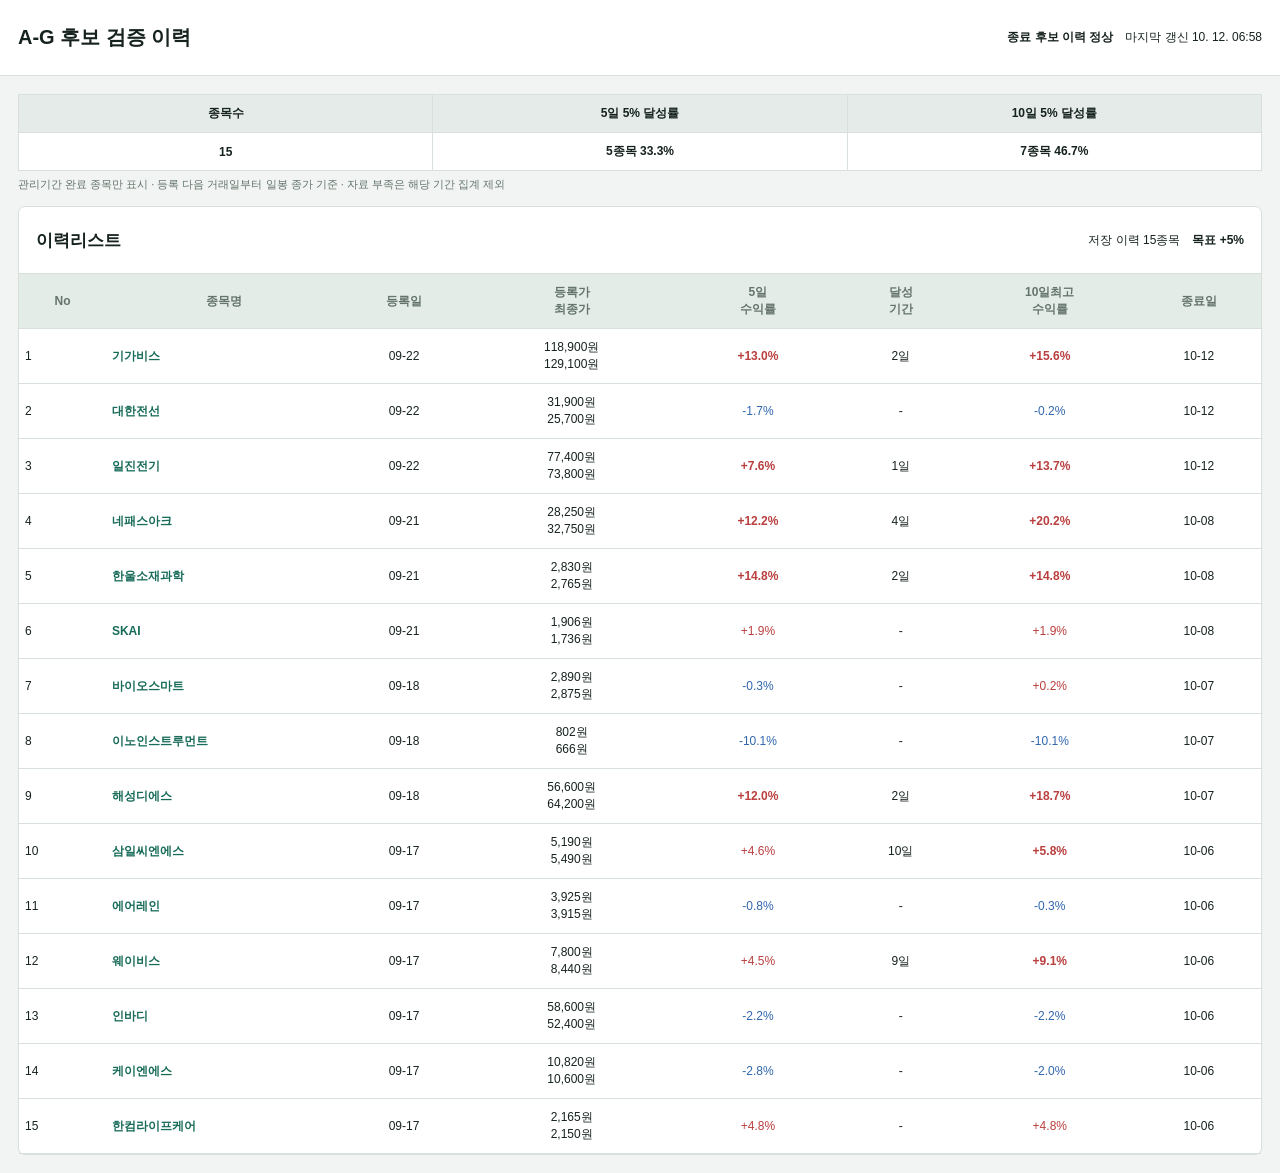
==== history.html @ f86fc5a9 "Open core stocks by default and show today's rising candidates" ====
<!doctype html>
<html lang="ko">
  <head>
    <meta charset="utf-8">
    <meta name="viewport" content="width=device-width, initial-scale=1">
    <meta name="theme-color" content="#176b58">
    <title>A-G 후보 검증 이력</title>
    <link rel="stylesheet" href="monitor.css?v=20261012-2">
  </head>
  <body>
    <header class="topbar">
      <div class="brand-lockup">
        <div>
          <h1>A-G 후보 검증 이력</h1>
        </div>
      </div>
      <nav aria-label="화면 이동">
        <div id="historyNotice" class="history-status"><strong id="historyStatus">검증 이력 확인 중</strong><span id="historyUpdatedAt"></span></div>
      </nav>
    </header>

    <main class="history-page">
      <section aria-label="종료 후보 요약">
        <table class="history-summary-table">
          <thead><tr><th>종목수</th><th>5일 5% 달성률</th><th>10일 5% 달성률</th></tr></thead>
          <tbody><tr><td id="completedCount">-</td><td id="reachedCount">-</td><td id="reachedRate">-</td></tr></tbody>
        </table>
        <p id="evaluationNote" class="history-evaluation-note"></p>
      </section>


      <section class="history-panel" aria-label="A-G 종료 후보">
        <div class="section-heading">
          <div>
            <h2>이력리스트</h2>
          </div>
          <div class="history-heading-meta"><span id="historyMeta"></span><strong class="history-target">목표 +5%</strong></div>
        </div>
        <div id="historyList" class="history-list">
          <div class="empty-list">검증 이력을 불러오는 중입니다.</div>
        </div>
      </section>
    </main>

    <script src="history.js?v=20261010-53"></script>
  </body>
</html>
---- monitor.css ----
:root {
  --bg: #f1f4f2;
  --panel: #ffffff;
  --ink: #16221d;
  --muted: #64746c;
  --line: #d7e0db;
  --green: #176b58;
  --green-soft: #e6f3ee;
  --red: #ba3f3f;
  --red-soft: #fbeaea;
  --amber: #9a641d;
  --amber-soft: #fff3dc;
  --blue: #3167ad;
}

* { box-sizing: border-box; }

body {
  margin: 0;
  min-height: 100vh;
  background: var(--bg);
  color: var(--ink);
  font-family: "Segoe UI", "Malgun Gothic", Arial, sans-serif;
  overflow-x: hidden;
}

button, input, select { font: inherit; }

.topbar {
  min-height: 76px;
  padding: 14px max(18px, calc((100vw - 1480px) / 2));
  display: flex;
  align-items: center;
  justify-content: space-between;
  gap: 18px;
  background: #fff;
  border-bottom: 1px solid var(--line);
}

.brand-lockup { display: flex; align-items: center; gap: 12px; min-width: 0; }
.brand-mark { width: 42px; height: 42px; display: grid; place-items: center; border-radius: 7px; background: var(--green); color: #fff; font-weight: 800; }
h1, h2, p { margin: 0; }
h1 { font-size: 20px; }
h2 { font-size: 17px; }
.brand-lockup p, .section-heading p, .notice p { margin-top: 3px; color: var(--muted); font-size: 13px; }
.topbar nav { display: flex; align-items: center; gap: 8px; }
.topbar a, .topbar button, .external-link { min-height: 38px; padding: 9px 13px; border: 1px solid var(--line); border-radius: 6px; background: #fff; color: var(--ink); text-decoration: none; cursor: pointer; font-weight: 700; }
.topbar button { background: var(--green); color: #fff; border-color: var(--green); }
.topbar .criteria-button { background: #fff; color: var(--green); }

main { max-width: 1480px; margin: 0 auto; padding: 18px; display: grid; gap: 14px; }
.main-tabs { display: grid; grid-template-columns: repeat(6, minmax(0, 1fr)); border: 1px solid var(--line); }
.view-tab { min-width: 0; min-height: 52px; padding: 10px 4px; border: 0; border-right: 1px solid var(--line); border-bottom: 3px solid transparent; background: transparent; color: var(--muted); cursor: pointer; font-weight: 700; font-size: 14px; display: flex; justify-content: center; align-items: center; gap: 4px; }
.view-tab:last-child { border-right: 0; }
.view-tab.active { color: var(--green); border-bottom-color: var(--green); background: var(--green-soft); }
.operation-links { display: grid; grid-template-columns: repeat(4, minmax(0, 1fr)); gap: 3px; margin-bottom: 16px; }
.reference-history-page .topbar h1 { font-size: 16px; }
.price-analysis h2 { margin: 0 0 10px; font-size: 18px; }
.price-analysis h3 { margin: 24px 0 8px; font-size: 16px; }
.analysis-note { color: var(--muted); font-size: 12px; line-height: 1.6; }
.analysis-table { width: 100%; table-layout: fixed; border-collapse: collapse; font-size: 12px; }
.analysis-table th, .analysis-table td { padding: 10px 3px; border-bottom: 1px solid var(--line); text-align: center; overflow-wrap: anywhere; }
.analysis-table th { background: #e4ece8; }
.analysis-table .positive { color: var(--red); }
.analysis-table .negative { color: var(--blue); }
.analysis-swatch { display: inline-block; width: 18px; height: 18px; border: 1px solid #8c9b96; vertical-align: middle; }
.ma-compact-swatch { position: relative; overflow: hidden; }
.ma-compact-swatch::before, .ma-compact-swatch::after { content: ""; position: absolute; left: -20.71%; top: 50%; width: 141.42%; height: 1.5px; background: #263b46; pointer-events: none; }
.ma-compact-swatch::before { transform: translateY(-50%) rotate(45deg); }
.ma-compact-swatch::after { transform: translateY(-50%) rotate(-45deg); }
.analysis-detail { padding: 5px 2px; border: 0; background: transparent; color: #176b58; font: inherit; cursor: pointer; }
.analysis-table .analysis-details-row > td, .analysis-table .analysis-chart-row > td { padding: 0; }
.analysis-stocks th:first-child { width: 22%; }
.analysis-stocks th:nth-child(2) { width: 7%; }
.analysis-stocks th:nth-child(3) { width: 10%; }
.analysis-stocks th:nth-child(4) { width: 17%; }
.analysis-stocks th:nth-child(5) { width: 11%; }
.analysis-stocks th:nth-child(6) { width: 19%; }
.analysis-stocks th:nth-child(7) { width: 14%; }
.analysis-stocks .history-stock-button { white-space: normal; overflow-wrap: anywhere; }
.analysis-chart-row iframe { width: 100%; border: 0; }
.analysis-combined > thead button { padding: 0; border: 0; background: transparent; color: inherit; font: inherit; cursor: pointer; }
.analysis-combined > thead button[aria-pressed="true"] { color: #176b58; font-weight: 700; text-decoration: underline; }
.analysis-combined > thead > tr:first-child > th:first-child { width: 15%; }
.analysis-combined > thead > tr:first-child > th:nth-last-child(2) { width: 18%; }
.analysis-combined > thead > tr:first-child > th:last-child { width: 10%; }
.analysis-combined > tbody > tr:not(.analysis-details-row) > td { white-space: nowrap; }
.analysis-combined > tbody > tr:not(.analysis-details-row) > td:nth-last-child(2) { white-space: normal; font-size: 11px; }
.analysis-combined .analysis-current-heading { background: #bcdccc; color: #145b40; }
.analysis-combined .analysis-current-cell { background: #e0f0e6; }
.analysis-combined > tbody > .analysis-strong-return > td:not(.analysis-current-cell) { background: #fff2bf; }
.analysis-combined > tbody > .analysis-group-start > td { border-top: 3px solid #65877a; }
.analysis-combined > tbody > .analysis-group-end > td { border-bottom: 3px solid #65877a; }
.analysis-current-cell .analysis-detail { color: #145b40; font-weight: 700; }
.analysis-details-row[data-days="current"] > td { background: #edf7f0; }
.analysis-details-row[data-days="current"] .analysis-stocks th { background: #cde7d6; color: #145b40; }
.analysis-details-row[data-days="current"] .analysis-stocks td { background: #edf7f0; border-color: #c7dfcf; }
@media (max-width: 540px) {
  .analysis-combined > thead th, .analysis-combined > tbody > tr:not(.analysis-details-row) > td { padding: 8px 1px; font-size: 10px; }
  .analysis-combined > tbody > tr:not(.analysis-details-row) .analysis-swatch { width: 12px; height: 12px; }
  .analysis-combined > tbody > tr:not(.analysis-details-row) .analysis-detail { font-size: 10px; }
}
.operation-memo { display: grid; gap: 12px; }
.operation-memo textarea { display: block; box-sizing: border-box; width: 100%; min-height: 360px; padding: 12px; resize: vertical; border: 1px solid var(--line); border-radius: 4px; background: white; color: var(--ink); font: inherit; line-height: 1.6; }
.operation-memo button { justify-self: end; }
.operation-links .external-link { min-width: 0; padding: 7px 2px; text-align: center; white-space: nowrap; }
.operation-links .operation-active { background: #176b58; color: white; }
#operationsPanel.operation-selected > section { display: none; }
.operation-frame { width: 100%; height: 85vh; min-height: 600px; border: 0; display: block; }
.watch-quotes { width: 100%; }
.history-status { display: flex; flex-wrap: wrap; justify-content: flex-end; gap: 6px 12px; font-size: 12px; }
.history-page .summary { grid-template-columns: repeat(4, minmax(0, 1fr)); }
.history-page .summary > div { display: flex; flex-direction: column-reverse; gap: 6px; padding: 10px 6px; }
.history-page .summary strong { font-size: 20px; }
.history-page .summary span { font-size: 12px; }
.history-end-label { display: block; padding: 10px 12px; margin-bottom: 12px; background: #e4ebe8; color: #174b3f; font-size: 15px; }
#corePanel, #operationsPanel, #operationContent, .watch-quotes { min-width: 0; }
.watch-quotes-title { margin: 24px 0 4px; font-size: 18px; }
.watch-quote-table { width: 100%; }
.watch-quote-header, .watch-quote-row > summary { grid-template-columns: minmax(80px, 1fr) 40px 68px 60px 90px 65px 76px 76px; box-sizing: border-box; }
.watch-quote-header > span:not(:first-child), .watch-quote-row > summary > span:not(:first-child) { text-align: center; }
.watch-quote-header { display: grid; align-items: center; gap: 8px; padding: 12px 8px; border-top: 2px solid #617a72; border-bottom: 1px solid #aabbb5; background: #e4ebe8; font-size: 12px; font-weight: 700; }
.watch-quote-header small { display: block; margin-top: 5px; font-size: 11px; font-weight: 400; }
.watch-quote-row[data-group="reference"] > summary { background: #edf5f2; }
.watch-quote-row[data-group="target"] > summary { background: white; }
.watch-quote-swatches { display: flex; justify-content: space-around; gap: 8px; }
.watch-quote-swatch.pending { background: white; color: #78847f; text-align: center; font-size: 11px; }
.watch-quote-row { border-bottom: 1px solid var(--line); }
.watch-quote-comment { margin: 4px 6px 0; padding: 8px 6px; color: #24302b; font-size: 12px; line-height: 1.5; white-space: nowrap; overflow-x: auto; }
.watch-quote-comment.is-dark { font-weight: 700; }
.watch-quote-row > summary { cursor: pointer; display: grid; align-items: center; gap: 8px; padding: 12px 8px; }
.watch-quote-name { font-weight: 700; }
.watch-quote-group { font-size: 12px; }
.watch-quote-swatch { display: block; width: 22px; height: 18px; border: 1px solid #89969c; border-radius: 2px; }
.watch-quote-price { text-align: right; font-size: 13px; }
.watch-quote-price[data-direction="up"] { color: #c12d36; }
.watch-quote-price[data-direction="down"] { color: #2463b5; }
.watch-quote-time { font-size: 12px; color: #62746e; margin: 8px 0; }
.core-quotes .watch-quotes-title { margin-top: 0; }
#coreContent > .watch-quotes + .watch-quotes { margin-top: 24px; }
.core-quotes .watch-quote-row > .inline-stock-chart { width: calc(100% - 22px); margin-left: 11px; margin-right: 11px; }
.core-quotes .watch-quote-header, .core-quotes .watch-quote-row > summary { grid-template-columns: minmax(80px, 1fr) 40px 68px 60px 90px 65px 76px 76px 96px; }
.ma-trend { display: block; width: 96px; max-width: 100%; }
.ma-trend canvas { display: block; width: 100%; height: auto; aspect-ratio: 8 / 3; }
.ma-trend-label { display: flex; align-items: center; justify-content: center; gap: 4px; font-size: 11px; }
@media (max-width: 800px) {
  .view-tab { font-size: 11px; flex-direction: column; gap: 2px; white-space: nowrap; }
  .watch-quote-header, .watch-quote-row > summary { grid-template-columns: repeat(4, minmax(0, 1fr)); gap: 10px 4px; padding: 12px 4px; }
  .watch-quote-header { font-size: 11px; }
  .watch-quote-header small { font-size: 10px; }
  .watch-quote-name { font-size: 12px; }
  .watch-quote-group, .watch-quote-price { font-size: 11px; }
  .history-list { overflow: visible; }
  .history-table { min-width: 0; width: 100%; }
  .history-table thead { display: none; }
  .history-table tbody, .history-table tr { display: block; }
  .history-table tbody > tr:not(.history-chart-row) { display: grid; grid-template-columns: repeat(4, minmax(0, 1fr)); border-bottom: 1px solid var(--line); padding: 10px 0; }
  .history-table td { min-width: 0; padding: 8px 4px; white-space: normal; overflow-wrap: anywhere; border: 0; font-size: 11px; }
  .history-table td::before { content: attr(data-label); display: block; margin-bottom: 5px; color: #62746e; font-size: 10px; }
  .history-table td:first-child { grid-column: 1 / -1; }
  .history-chart-row td { display: block; width: 100%; box-sizing: border-box; }
  .history-chart-row td::before { display: none; }
}
dialog.inline-operation-dialog { position: static; width: 100%; max-width: none; max-height: none; margin: 0; box-sizing: border-box; }
.operation-review { padding: 18px 0; display: grid; gap: 12px; }
.operation-review p, .operation-review li, .chart-source { font-size: 12px; line-height: 1.7; color: var(--muted); }
.operation-review label { display: grid; gap: 6px; max-width: 400px; }
.operation-review select { padding: 10px; max-width: 100%; border: 1px solid var(--line); background: #fff; }
.operation-review button { justify-self: start; }
.chart-source { padding: 8px 0; }
.phase-legend { display: flex; flex-wrap: nowrap; justify-content: space-between; gap: 4px; font-size: 11px; color: var(--muted); margin: 4px 0 10px; }
.phase-legend span { white-space: nowrap; }
@media (max-width: 540px) { .phase-legend { font-size: 9px; gap: 2px; } .phase-legend span::before { width: 8px; height: 8px; margin-right: 2px; } }
.phase-legend span::before { content: ""; display: inline-block; width: 12px; height: 12px; margin-right: 4px; vertical-align: -2px; border: 1px solid #d7e0db; }
.phase-before::before { background: #e9edf0; }
.phase-pullback::before { background: #fff7d1; }
.phase-reference::before { background: #fce4ec; }
.phase-ma60::before { background: #eee4f6; }
.phase-fast::before { background: #eef8d6; }
.phase-confirmed::before { background: #dff2e7; }
@media (max-width: 600px) { .view-tab { font-size: 10px; padding: 6px 1px; flex-direction: column; gap: 2px; white-space: nowrap; } }
.summary { display: grid; grid-template-columns: repeat(9, 1fr); background: var(--panel); border: 1px solid var(--line); border-radius: 7px; overflow: hidden; }
.summary div { min-height: 78px; padding: 15px 18px; display: grid; align-content: center; gap: 3px; border-right: 1px solid var(--line); }
.summary div:last-child { border-right: 0; }
.summary strong { font-size: 23px; }
.summary span { color: var(--muted); font-size: 12px; }

.notice { min-height: 64px; padding: 12px 16px; display: flex; align-items: center; justify-content: space-between; gap: 14px; background: var(--panel); border-left: 4px solid var(--green); }
.status-chip { display: inline-flex; align-items: center; min-height: 28px; padding: 5px 9px; border-radius: 999px; background: var(--green-soft); color: var(--green); font-size: 12px; font-weight: 800; white-space: nowrap; }
.status-chip.signal { background: var(--red-soft); color: var(--red); }
.status-chip.signaled { background: #e8f0fb; color: var(--blue); }
.status-chip.setup { background: #fff8dc; color: #8a6815; }
.status-chip.rising { background: var(--amber-soft); color: var(--amber); }
.status-chip.waiting60 { background: var(--amber-soft); color: var(--amber); }
.status-chip.waiting10 { background: #f0f2f1; color: var(--muted); }
.status-chip.excluded { background: #ecefed; color: var(--muted); }

.history-panel { background: var(--panel); border: 1px solid var(--line); border-radius: 7px; overflow: visible; }
.history-toolbar { padding: 14px 16px; display: flex; align-items: end; justify-content: space-between; gap: 16px; border-bottom: 1px solid var(--line); }
.history-toolbar p { color: var(--muted); font-size: 12px; }
.history-list { overflow: visible; }
.history-table { width: 100%; border-collapse: collapse; font-size: 12px; }
.history-table th, .history-table td { padding: 10px 12px; border-bottom: 1px solid var(--line); text-align: left; white-space: nowrap; }
.history-table th { position: sticky; top: 0; z-index: 1; background: #f7faf8; color: var(--muted); font-size: 11px; }
.history-table td:first-child { min-width: 145px; }
.history-table td:first-child span { display: block; margin-top: 2px; color: var(--muted); font-size: 10px; }
.history-table .positive { color: var(--red); font-weight: 800; }
.history-table .negative { color: var(--blue); font-weight: 800; }
.history-result { display: inline-flex; min-height: 24px; align-items: center; padding: 3px 7px; border-radius: 4px; font-weight: 800; }
.history-result.hit { background: var(--red-soft); color: var(--red); }
.history-result.miss { background: #eef1ef; color: var(--muted); }
.history-tier { color: var(--green); font-weight: 800; }
.history-tier.expanded { color: var(--blue); }
.history-subline { display: block; margin-top: 3px; color: var(--muted); font-size: 10px; font-weight: 700; }
.history-page .summary { grid-template-columns: repeat(4, 1fr); }
.history-page .history-list { min-height: 260px; }
.history-page .search-field input { width: min(360px, 70vw); }
.history-page .notice.error { border-left-color: var(--red); }

.positions-panel { background: var(--panel); border: 1px solid var(--line); border-radius: 7px; overflow: hidden; }
.position-list { padding: 10px; display: grid; grid-template-columns: minmax(0, 1fr); gap: 8px; }
.position-group-title { grid-column: 1 / -1; min-height: 34px; padding: 5px 2px; display: flex; align-items: center; justify-content: space-between; gap: 10px; }
.position-group-title span { color: var(--muted); font-size: 12px; }
.position-item { min-width: 0; padding: 12px; display: grid; gap: 8px; border: 1px solid var(--line); border-radius: 7px; }
.position-item.selected { border-color: var(--green); background: #edf0f2; }
.position-item { background: #f1f3f5; }
.position-item { grid-template-columns: minmax(180px, 1.3fr) repeat(3, minmax(140px, 1fr)) auto; align-items: center; }
.position-item .position-select { flex-wrap: wrap; justify-content: flex-start; gap: 4px 8px; }
.position-quote { flex-basis: 100%; font-weight: 700; }
.position-code { color: var(--muted); }
.position-select[data-direction="up"], .position-select[data-direction="up"] .position-quote { color: #d9363e; }
.position-select[data-direction="down"], .position-select[data-direction="down"] .position-quote { color: #2464c8; }
.position-select[data-direction="flat"], .position-select[data-direction="flat"] .position-quote { color: #198449; }
.position-item .position-values { flex-wrap: wrap; justify-content: flex-start; }
.position-warning { grid-column: 2 / 5; grid-row: 2; }
.position-item-actions { grid-column: 5; grid-row: 1 / 3; }
@media (max-width: 850px) {
  .position-item { grid-template-columns: minmax(0, 1fr) auto; gap: 6px; }
  .position-item header { grid-column: 1 / -1; }
  .position-item .position-values { grid-column: 1; }
  .position-warning { grid-column: 1 / -1; grid-row: auto; }
  .position-item-actions { grid-column: 2; grid-row: 2 / 5; flex-direction: column; }
}
.position-select { display: flex; align-items: center; justify-content: space-between; gap: 12px; width: 100%; padding: 4px 0; border: 0; background: transparent; color: var(--ink); cursor: pointer; text-align: left; }
.position-item header { width: 100%; }
#positionManagerButton { white-space: nowrap; flex-shrink: 0; }
.positions-panel > .detail-panel { border: 0; border-top: 2px solid var(--line); border-radius: 0; }
.closed-position { background: #fafcfb; }
.position-item header, .position-values { display: flex; align-items: center; justify-content: space-between; gap: 10px; }
.position-item header span, .position-values { color: var(--muted); font-size: 12px; }
.position-return { font-size: 18px; font-weight: 800; }
.position-return.positive { color: var(--red); }
.position-return.negative { color: var(--blue); }
.position-warning { min-height: 20px; color: var(--amber); font-size: 12px; font-weight: 700; }
.position-item-actions { display: flex; justify-content: flex-end; gap: 6px; }
.position-item-actions button { min-height: 30px; padding: 5px 9px; border: 1px solid var(--line); border-radius: 5px; background: #fff; color: var(--ink); font-size: 11px; font-weight: 800; cursor: pointer; }
.position-item-actions .position-close { border-color: #e2baba; color: var(--red); }

.position-dialog { width: min(560px, calc(100vw - 24px)); max-height: calc(100vh - 24px); padding: 0; border: 0; border-radius: 8px; box-shadow: 0 18px 60px rgba(18, 34, 28, .24); overflow: auto; }
.position-dialog::backdrop { background: rgba(15, 25, 21, .52); }
.criteria-dialog { width: min(820px, calc(100vw - 24px)); max-height: calc(100vh - 24px); padding: 0; border: 0; border-radius: 8px; box-shadow: 0 18px 60px rgba(18, 34, 28, .24); overflow: auto; }
.criteria-dialog::backdrop { background: rgba(15, 25, 21, .52); }
.criteria-content { background: #fff; }
.criteria-content > header { position: sticky; top: 0; z-index: 1; min-height: 72px; padding: 16px 20px; display: flex; align-items: flex-start; justify-content: space-between; gap: 16px; background: #fff; border-bottom: 1px solid var(--line); }
.criteria-content > header p { margin-top: 4px; color: var(--muted); font-size: 13px; }
.criteria-content > section { padding: 18px 20px; border-bottom: 1px solid var(--line); }
.criteria-content > section:last-child { border-bottom: 0; }
.criteria-section-heading { margin-bottom: 11px; display: flex; align-items: center; justify-content: space-between; gap: 12px; }
.criteria-section-heading strong { font-size: 15px; }
.criteria-section-heading span { color: var(--green); font-size: 12px; font-weight: 800; }
.criteria-table-wrap { overflow-x: auto; }
.criteria-table { width: 100%; border-collapse: collapse; font-size: 13px; line-height: 1.45; }
.criteria-table th, .criteria-table td { padding: 9px 10px; border-top: 1px solid var(--line); text-align: left; vertical-align: top; }
.criteria-table tr:last-child th, .criteria-table tr:last-child td { border-bottom: 1px solid var(--line); }
.criteria-table th { width: 42px; color: var(--green); font-size: 14px; }
.criteria-note { margin-top: 11px; color: var(--muted); font-size: 12px; }
.criteria-tier-note { margin-top: 12px; padding: 11px; display: grid; gap: 7px; border: 1px solid var(--line); background: #fafcfb; color: var(--muted); font-size: 12px; line-height: 1.5; }
.criteria-tier-note strong { color: var(--ink); }
.criteria-tier-note span { display: flex; align-items: flex-start; gap: 7px; }
.tier-swatch { width: 10px; height: 10px; flex: 0 0 10px; margin-top: 3px; border-radius: 2px; background: var(--green); }
.tier-swatch.expanded { background: var(--blue); }
.criteria-steps { margin: 0; padding-left: 22px; display: grid; gap: 9px; font-size: 13px; line-height: 1.5; }
.criteria-steps li::marker { color: var(--green); font-weight: 800; }
.criteria-grid { display: grid; grid-template-columns: repeat(3, minmax(0, 1fr)); gap: 20px; }
.criteria-grid > div { min-width: 0; }
.criteria-grid p { color: #31423a; font-size: 13px; line-height: 1.55; }
.position-form { display: grid; gap: 18px; padding: 20px; background: #fff; }
.position-form header { display: flex; align-items: flex-start; justify-content: space-between; gap: 16px; }
.position-form header p { margin-top: 4px; color: var(--muted); font-size: 13px; }
.icon-button { width: 38px; height: 38px; padding: 0; border: 1px solid var(--line); border-radius: 6px; background: #fff; color: var(--ink); font-size: 25px; line-height: 1; cursor: pointer; }
.form-mode { display: grid; grid-template-columns: 1fr 1fr; border: 1px solid var(--line); border-radius: 6px; overflow: hidden; }
.form-mode label { cursor: pointer; }
.form-mode input { position: absolute; opacity: 0; pointer-events: none; }
.form-mode span { min-height: 42px; display: grid; place-items: center; padding: 8px; color: var(--muted); font-weight: 700; }
.form-mode label + label { border-left: 1px solid var(--line); }
.form-mode input:checked + span { background: var(--green); color: #fff; }
.form-grid { display: grid; grid-template-columns: 1fr 1fr; gap: 13px; }
.form-grid label, .connection-settings > label { min-width: 0; display: grid; gap: 6px; color: var(--muted); font-size: 12px; font-weight: 700; }
.form-grid input, .connection-settings input { width: 100%; min-height: 42px; padding: 9px 11px; border: 1px solid var(--line); border-radius: 6px; background: #fff; color: var(--ink); }
.form-grid input:focus, .connection-settings input:focus { outline: 2px solid rgba(23, 107, 88, .2); border-color: var(--green); }
.suffix-input { position: relative; }
.suffix-input input { padding-right: 34px; }
.suffix-input span { position: absolute; top: 50%; right: 12px; transform: translateY(-50%); color: var(--muted); }
.connection-settings { padding: 12px; border: 1px solid var(--line); border-radius: 6px; }
.connection-settings summary { display: flex; align-items: center; justify-content: space-between; gap: 12px; cursor: pointer; font-size: 13px; font-weight: 800; }
.connection-settings summary strong { color: var(--amber); font-size: 12px; }
.connection-settings summary strong.connected { color: var(--green); }
.connection-settings[open] summary { margin-bottom: 12px; }
.connection-actions { margin-top: 9px; display: flex; justify-content: space-between; gap: 10px; }
.connection-actions a, .connection-actions button { padding: 5px 0; border: 0; background: transparent; color: var(--green); font-size: 12px; font-weight: 700; text-decoration: none; cursor: pointer; }
.connection-actions button { color: var(--muted); }
.form-status { min-height: 22px; color: var(--muted); font-size: 13px; line-height: 1.5; }
.form-status.error { color: var(--red); font-weight: 700; }
.form-status.success { color: var(--green); font-weight: 700; }
.stop-policy { margin: -6px 0 0; color: var(--muted); font-size: 12px; line-height: 1.5; }
.position-form footer { display: flex; justify-content: flex-end; gap: 8px; }
.primary-button, .secondary-button { min-height: 42px; padding: 9px 17px; border-radius: 6px; cursor: pointer; font-weight: 800; }
.primary-button { border: 1px solid var(--green); background: var(--green); color: #fff; }
.secondary-button { border: 1px solid var(--line); background: #fff; color: var(--ink); }
.primary-button:disabled { opacity: .6; cursor: wait; }

.toolbar { display: flex; align-items: end; justify-content: space-between; gap: 16px; }
.tabs { display: flex; gap: 5px; min-width: 0; max-width: 100%; overflow-x: auto; }
.tab { min-height: 38px; padding: 8px 13px; border: 1px solid var(--line); border-radius: 6px; background: #fff; color: var(--muted); cursor: pointer; white-space: nowrap; }
.tab.active { border-color: var(--green); background: var(--green); color: #fff; font-weight: 800; }
.search-field { display: grid; gap: 4px; color: var(--muted); font-size: 11px; }
.search-field input { width: 220px; min-height: 38px; padding: 7px 10px; border: 1px solid var(--line); border-radius: 6px; background: #fff; }

.workspace { display: grid; grid-template-columns: minmax(300px, 390px) minmax(0, 1fr); gap: 14px; min-height: 580px; }
.candidate-panel, .detail-panel { min-width: 0; background: var(--panel); border: 1px solid var(--line); border-radius: 7px; overflow: hidden; }
.section-heading { min-height: 67px; padding: 15px 17px; display: flex; align-items: center; justify-content: space-between; gap: 12px; border-bottom: 1px solid var(--line); }
.candidate-list { max-height: calc(100vh - 300px); min-height: 450px; padding: 10px; overflow-y: auto; display: grid; align-content: start; gap: 7px; }
.candidate { width: 100%; display: grid; border: 1px solid var(--line); border-radius: 7px; background: #fff; color: var(--ink); overflow: hidden; }
.candidate-select { width: 100%; padding: 13px; display: grid; gap: 6px; border: 0; background: transparent; color: var(--ink); text-align: left; cursor: pointer; }
.candidate:hover, .candidate.selected { border-color: var(--green); background: #f8fcfa; }
.candidate-top, .candidate-bottom { display: flex; align-items: center; justify-content: space-between; gap: 10px; }
.candidate-name { font-size: 15px; }
.candidate-title { display: flex; flex-wrap: wrap; align-items: baseline; gap: 4px 7px; min-width: 0; flex: 1; text-align: left; }
.candidate-quote { font-size: 12px; font-weight: 600; }
.candidate-spread { margin-left: auto; color: var(--ink); font-size: 12px; font-weight: 600; white-space: nowrap; }
.candidate-title[data-direction="up"] { color: #d9363e; }
.candidate-title[data-direction="down"] { color: #2464c8; }
.candidate-title[data-direction="flat"] { color: #198449; }
.candidate-top .candidate-status { flex-shrink: 0; }
.candidate-code, .candidate-bottom { color: var(--muted); font-size: 12px; }
.candidate-identity { display: flex; align-items: center; gap: 7px; }
.candidate-tier { padding: 2px 5px; border: 1px solid #b9d5c8; border-radius: 4px; background: #f2faf6; color: var(--green); font-size: 10px; font-weight: 800; }
.candidate[data-tier="expanded"] .candidate-tier { border-color: #b8cdea; background: #f2f7fd; color: var(--blue); }
.candidate-status { color: var(--green); font-size: 12px; font-weight: 800; }
.candidate[data-status="signal"] .candidate-status { color: var(--red); }
.candidate[data-status="signaled"] .candidate-status { color: var(--blue); }
.candidate[data-status="setup"] { border-color: #dbc36c; box-shadow: inset 4px 0 #d3aa20; background: #fffdf3; }
.candidate[data-status="setup"] .candidate-status { color: #8a6815; }
.candidate[data-status="rising"] { border-color: #e1a25e; box-shadow: inset 4px 0 #d76b16; background: #fff8ef; }
.candidate[data-status="rising"] .candidate-status { color: var(--amber); }
.candidate[data-status="waiting60"] { border-color: #e1a25e; box-shadow: inset 4px 0 #d76b16; background: #fff8ef; }
.candidate[data-status="waiting60"] .candidate-status { color: var(--amber); }
.candidate[data-status="waiting10"] .candidate-status { color: var(--muted); }
.candidate[data-status="insufficient"] .candidate-status,
.candidate[data-status="ineligible"] .candidate-status,
.candidate[data-status="excluded"] .candidate-status { color: var(--muted); }
.candidate-progress { height: 5px; overflow: hidden; background: #e9efec; border-radius: 2px; }
.candidate-progress-row { display: grid; grid-template-columns: minmax(0, 1fr) 38px; align-items: center; gap: 9px; }
.candidate-rise { color: var(--muted); font-size: 11px; text-align: right; }
.candidate-progress i { display: block; height: 100%; background: var(--green); }
.candidate[data-status], .candidate.selected, .candidate:hover { background: #f1f3f5; }
.candidate-observation { color: #24302b; padding: 8px 12px; font-size: 12px; line-height: 1.5; text-align: left; white-space: pre-line; overflow-wrap: anywhere; }
.candidate-observation.is-dark { font-weight: 700; }
.candidate-actions.has-observation { padding: 0; }
.candidate-actions.has-observation .candidate-observation { width: 100%; }
.candidate[data-status="signal"] .candidate-progress i { background: var(--red); }
.candidate[data-status="signaled"] .candidate-progress i { background: var(--blue); }
.candidate[data-status="rising"] .candidate-progress i { background: var(--amber); }
.candidate[data-status="setup"] .candidate-progress i { background: #d3aa20; }
.candidate[data-status="waiting60"] .candidate-progress i { background: #d76b16; }
.candidate-actions { min-height: 38px; padding: 6px 8px 6px 13px; display: flex; align-items: center; justify-content: space-between; gap: 10px; border-top: 1px solid var(--line); background: #fafcfb; }
.candidate-stop { color: var(--muted); font-size: 11px; }
.candidate-register { min-height: 28px; padding: 4px 9px; border: 1px solid var(--green); border-radius: 5px; background: #fff; color: var(--green); font-size: 11px; font-weight: 800; cursor: pointer; }
.candidate-register:hover { background: var(--green); color: #fff; }
.candidate { position: relative; }
.candidate-top { padding-right: 114px; }
.candidate > .candidate-register { position: absolute; top: 10px; right: 48px; }
.candidate > .candidate-exclude { position: absolute; top: 8px; right: 8px; width: 34px; height: 34px; padding: 0; border: 1px solid #c9d3cf; border-radius: 5px; background: white; color: #9b3030; font-size: 24px; line-height: 1; cursor: pointer; }
.candidate > .candidate-exclude:hover { background: #fce8e8; }
.candidate > .candidate-exclude:focus-visible { outline: 2px solid var(--green); outline-offset: 2px; }

.detail-heading { min-height: 70px; }
.external-link { min-height: 34px; padding: 7px 10px; font-size: 12px; }
.empty-detail { min-height: 500px; display: grid; place-items: center; padding: 30px; color: var(--muted); text-align: center; }
.detail-content { padding: 16px; }
.signal-line { display: flex; align-items: center; gap: 10px; min-height: 42px; }
.signal-line strong { margin-left: auto; font-size: 21px; }
.signal-line > span:last-child { color: var(--muted); font-size: 12px; }
.chart-meta-line { min-height: 34px; padding: 4px 2px 9px; display: flex; align-items: center; gap: 18px; color: var(--muted); font-size: 12px; }
.chart-meta-line strong { margin-left: 4px; color: var(--ink); font-size: 13px; }
#maChart { display: block; width: 100%; height: 330px; border-top: 1px solid var(--line); border-bottom: 1px solid var(--line); }
.chart-controls { display: flex; flex-wrap: wrap; gap: 5px; padding: 6px 0; }
.chart-end-controls { display: flex; gap: 4px; margin-left: 4px; }
.chart-controls .chart-end-controls button { background: #edf2fb; color: #315d96; border-color: #bdcce2; }
.chart-controls .chart-end-controls button[aria-pressed="true"] { background: #315d96; color: white; }
@media (max-width: 540px) { .chart-controls button { min-width: 30px; padding: 3px 4px; font-size: 10px; } .chart-end-controls { gap: 3px; margin-left: 1px; } }
.chart-controls button { min-width: 38px; height: 30px; padding: 3px 8px; border: 1px solid var(--line); border-radius: 4px; background: white; color: var(--ink); cursor: pointer; }
.chart-controls button[aria-pressed="true"] { background: var(--green); color: white; }
@media (max-width: 540px) {
  .chart-controls { flex-wrap: nowrap; gap: 3px; }
  .chart-controls .chart-end-controls { display: contents; }
  .chart-controls button { flex: 1 1 0; min-width: 0; padding: 3px 2px; font-size: 10px; white-space: nowrap; }
  .chart-controls #chartReset, .chart-controls #dailyChartReset { flex: 0 0 26px; min-width: 26px; margin-left: 0; font-size: 16px; }
}
#chartReset { margin-left: auto; font-size: 20px; }
#maChart { touch-action: none; cursor: grab; }
#maChart:active { cursor: grabbing; }
.daily-chart-heading { min-height: 46px; padding: 11px 2px 8px; display: flex; align-items: end; justify-content: space-between; gap: 12px; }
.daily-chart-heading strong { font-size: 14px; }
.daily-chart-heading span { color: var(--muted); font-size: 11px; text-align: right; }
#dailyChart { display: block; width: 100%; height: 290px; border-top: 1px solid var(--line); border-bottom: 1px solid var(--line); }
#dailyChart { touch-action: none; cursor: grab; }
#dailyChart:active { cursor: grabbing; }
#dailyChartReset { margin-left: auto; }
.daily-chart-wrap { position: relative; }
.daily-price-tooltip { position: absolute; z-index: 2; pointer-events: none; background: rgba(255,255,255,.97); border: 1px solid #89978f; border-radius: 4px; padding: 8px 10px; font-size: 12px; line-height: 1.6; white-space: nowrap; max-width: calc(100% - 8px); box-shadow: 0 2px 6px rgba(0,0,0,.12); }
.daily-price-tooltip strong { display: block; }
.daily-price-tooltip .price-up { color: #c62828; }
.daily-price-tooltip .price-down { color: #2457ad; }
.daily-price-tooltip .price-flat { color: #187257; }
.metrics { margin: 14px 0 0; display: grid; grid-template-columns: repeat(4, 1fr); border: 1px solid var(--line); }
.metrics div { min-height: 68px; padding: 12px; border-right: 1px solid var(--line); border-bottom: 1px solid var(--line); }
.metrics div:nth-child(4n) { border-right: 0; }
.metrics div:nth-last-child(-n+4) { border-bottom: 0; }
.metrics dt { color: var(--muted); font-size: 11px; }
.metrics dd { margin: 5px 0 0; font-weight: 800; }
.signal-message { margin-top: 12px; min-height: 48px; padding: 12px; background: #f3f7f5; border-left: 3px solid var(--green); color: #31423a; font-size: 13px; line-height: 1.5; }
.signal-message.signal { background: var(--red-soft); border-color: var(--red); color: #7d2929; font-weight: 700; }
.empty-list { padding: 50px 20px; color: var(--muted); text-align: center; }
.hidden { display: none !important; }

@media (max-width: 850px) {
  .topbar { align-items: flex-start; }
  .topbar nav a { display: none; }
  .topbar nav .history-link { display: inline-flex; align-items: center; }
  h1 { font-size: 17px; }
  .brand-lockup p { font-size: 12px; }
  main { padding: 10px; }
  .summary { grid-template-columns: repeat(2, 1fr); }
  .summary div { border-bottom: 1px solid var(--line); }
  .summary div:nth-child(2n) { border-right: 0; }
  .summary div:last-child { grid-column: 1 / -1; border-bottom: 0; }
  .toolbar { align-items: stretch; flex-direction: column; }
  .tabs { width: 100%; display: grid; grid-template-columns: repeat(3, minmax(0, 1fr)); overflow: visible; }
  .tab { padding: 8px 5px; }
  .search-field input { width: 100%; }
  .workspace { grid-template-columns: 1fr; }
  .candidate-list { min-height: 0; max-height: none; }
  .candidate-list > .detail-panel { width: 100%; margin: 2px 0 6px; }
  .detail-panel { min-height: 520px; }
  .empty-detail { min-height: 400px; }
  .criteria-grid { grid-template-columns: 1fr; gap: 18px; }
  .history-page .summary { grid-template-columns: repeat(2, 1fr); }
  .history-toolbar { align-items: stretch; flex-direction: column; }
  .history-page .search-field input { width: 100%; }
}

@media (max-width: 540px) {
  .detail-content { padding-left: 6px; padding-right: 6px; }
  .topbar { padding: 11px 12px; }
  .brand-mark { width: 36px; height: 36px; }
  .topbar button { min-height: 36px; padding: 7px 9px; font-size: 12px; }
  .notice { align-items: flex-start; }
  .metrics { grid-template-columns: 1fr 1fr; }
  .metrics div, .metrics div:nth-child(4n), .metrics div:nth-last-child(-n+4) { border-right: 1px solid var(--line); border-bottom: 1px solid var(--line); }
  .metrics div:nth-child(2n) { border-right: 0; }
  .metrics div:nth-last-child(-n+2) { border-bottom: 0; }
  #maChart { height: 260px; }
  #dailyChart { height: 250px; }
  .topbar nav { gap: 5px; }
  .topbar a, .topbar button { padding: 7px 9px; font-size: 12px; }
  .criteria-dialog { width: calc(100vw - 16px); max-height: calc(100vh - 16px); }
  .criteria-content > header, .criteria-content > section { padding-left: 16px; padding-right: 16px; }
  .position-dialog { width: calc(100vw - 16px); max-height: calc(100vh - 16px); }
  .position-form { padding: 16px; gap: 15px; }
  .form-grid { grid-template-columns: 1fr; }
  .position-form footer { display: grid; grid-template-columns: 1fr 1fr; }
}
.manual-exclusion-row { display: flex; align-items: center; gap: 12px; padding: 12px 0; border-bottom: 1px solid #dde5e1; }
.manual-exclusion-row span { flex: 1; overflow-wrap: anywhere; }
#exclusionReason { width: 100%; box-sizing: border-box; resize: vertical; }
#exclusionForm label { display: grid; gap: 8px; font-size: 14px; }
#exclusionForm input[type="password"], #exclusionReason { padding: 10px; border: 1px solid var(--line); border-radius: 4px; font: inherit; width: 100%; box-sizing: border-box; }
#exclusionForm h2 { margin: 0; font-size: 20px; }
#exclusionForm footer button, .manual-exclusion-row button, #excludedListClose { padding: 10px 16px; border: 1px solid var(--line); border-radius: 4px; background: white; color: var(--ink); cursor: pointer; }
#exclusionForm footer button[type="submit"] { background: var(--accent, #176b58); color: white; }
body.history-chart-mode > :not(.detail-panel) { display: none !important; }
body.history-chart-mode { background: white; margin: 0; min-height: 0; }
body.history-chart-mode > .detail-panel { margin: 0; width: 100%; min-height: 0; box-sizing: border-box; }
.workspace.expanded-charts { grid-template-columns: minmax(0, 1fr); }
.inline-stock-chart { display: block; width: 100%; height: 510px; border: 0; margin-bottom: 12px; }
body.inline-chart-mode > .detail-panel { border: 0; border-radius: 0; min-height: 0; }
body.inline-chart-mode .detail-heading { display: none; }
body.inline-chart-mode .detail-content { padding-top: 0; }
.inline-daily { border-top: 1px solid var(--line); margin-top: 8px; }
.inline-daily > summary, .inline-intraday > summary { width: fit-content; padding: 10px 0; cursor: pointer; font-weight: 600; touch-action: pan-y; }
.history-stock-button { color: #176b58; background: none; border: 0; padding: 0; font: inherit; font-weight: 700; cursor: pointer; }
.history-summary-table { width: 100%; border-collapse: collapse; table-layout: fixed; background: white; font-size: 12px; }
.history-summary-table th, .history-summary-table td { border: 1px solid var(--line); padding: 10px 6px; text-align: center; }
.history-summary-table th { background: #e4ebe8; }
.history-summary-table td { font-weight: 700; }
.history-evaluation-note { margin: 6px 0 0; font-size: 11px; color: var(--muted); }
.history-target { font-size: 12px; white-space: nowrap; }
.history-heading-meta { display: flex; flex-wrap: wrap; gap: 12px; align-items: center; font-size: 12px; }
.history-table { table-layout: fixed; font-size: 12px; }
.history-table th, .history-table td { font-size: 12px; padding: 10px 6px; white-space: normal; overflow-wrap: anywhere; text-align: center; }
.history-table td:first-child { min-width: 0; text-align: left; }
.history-table th:first-child { width: 15%; }
.history-table th:nth-child(3), .history-table th:nth-child(4) { width: 13%; }
.history-table td:first-child > span:first-of-type { display: none; }
@media (max-width: 800px) {
  .history-table td { font-size: 12px; }
  .history-table tbody > tr:not(.history-chart-row) { grid-template-columns: repeat(4, minmax(0, 1fr)); }
  .history-table td:first-child { grid-column: 1 / -1; }
}
.history-chart-row td { padding: 0; }
.history-chart-row iframe { display: block; width: 100%; height: 1100px; border: 0; }
@media (max-width: 800px) {
  .watch-quote-header, .watch-quote-row > summary { grid-template-columns: minmax(0, 1.4fr) minmax(0, .45fr) minmax(0, .9fr) minmax(0, 1.1fr) minmax(0, .8fr); gap: 4px; }
  .core-quotes .watch-quote-header, .core-quotes .watch-quote-row > summary { grid-template-columns: minmax(0, 1.25fr) 26px 52px minmax(0, 1fr) 40px 68px; }
  .core-quotes .ma-trend { width: 68px; }
  .core-quotes .ma-trend-label { font-size: 9px; gap: 2px; }
  .watch-quote-header > :nth-child(4), .watch-quote-row > summary > :nth-child(4),
  .watch-quote-header > :nth-child(7), .watch-quote-row > summary > :nth-child(7),
  .watch-quote-header > :nth-child(8), .watch-quote-row > summary > :nth-child(8) { display: none; }
  .watch-quote-row > summary > span, .watch-quote-header > span { min-width: 0; white-space: nowrap; overflow: hidden; text-overflow: ellipsis; }
  .history-table thead { display: table-header-group; }
  .history-table tbody { display: table-row-group; }
  .history-table tbody > tr:not(.history-chart-row), .history-table tr { display: table-row; }
  .history-table th, .history-table td { padding: 10px 3px; white-space: nowrap; overflow: hidden; text-overflow: ellipsis; font-size: 12px; }
  .history-table td::before { display: none; }
  .history-table td:first-child { grid-column: auto; }
  .history-table td:first-child > span { display: none; }
  .history-table th:nth-child(6), .history-table td:nth-child(6) { display: none; }
  .history-chart-row td { display: table-cell; }
}
@media (max-width: 360px) {
  .view-tab { font-size: 9px; }
  .core-quotes .watch-quote-header, .core-quotes .watch-quote-row > summary { grid-template-columns: minmax(0, 1.25fr) 22px 48px minmax(0, 1fr) 34px 54px; gap: 3px; }
  .core-quotes .ma-trend { width: 54px; }
}
@media (max-width: 540px) {
  .history-table th:nth-child(2), .history-table td:nth-child(2) { display: none; }
  .history-table th { font-size: 0; }
  .history-table th::before { content: attr(data-short); font-size: 12px; }
  .history-table th:first-child { width: 24%; }
  .history-table th:nth-child(3), .history-table th:nth-child(4) { width: 17%; }
  .history-table th:nth-child(5) { width: 15%; }
  .history-table th:nth-child(7) { width: 13%; }
  .history-table th:nth-child(8) { width: 14%; }
}
.history-table .positive, .history-table .negative { font-weight: 400; }
.history-table .target-hit { font-weight: 700; }
.history-table th, .history-table td { display: table-cell; }
.history-table th:nth-child(2), .history-table td:nth-child(2), .history-table th:nth-child(6), .history-table td:nth-child(6) { display: table-cell; }
.history-table th:first-child { width: 4%; }
.history-table th:nth-child(2) { width: 18%; }
.history-table th:nth-child(3), .history-table th:nth-child(9) { width: 9%; }
.history-table th:nth-child(4), .history-table th:nth-child(5) { width: 13%; }
.history-table th:nth-child(6), .history-table th:nth-child(8) { width: 12%; }
.history-table th:nth-child(7) { width: 10%; }
.history-table td:nth-child(2) { text-align: left; }
.history-table td:nth-child(2) > span { display: none; }
@media (max-width: 800px) {
  .history-table th:nth-child(7), .history-table td:nth-child(7) { display: none; }
}
@media (max-width: 540px) {
  .history-table th:nth-child(3), .history-table td:nth-child(3) { display: none; }
  .history-table th:first-child { width: 5%; }
  .history-table th:nth-child(2) { width: 22%; }
  .history-table th:nth-child(4), .history-table th:nth-child(5) { width: 16%; }
  .history-table th:nth-child(6) { width: 14%; }
  .history-table th:nth-child(8) { width: 13%; }
  .history-table th:nth-child(9) { width: 14%; }
}
.history-table th:nth-child(n), .history-table td:nth-child(n) { display: table-cell; }
.history-table .history-chart-row > td { width: auto; padding: 0; overflow: visible; }
.history-table th:nth-child(n) { width: auto; font-size: 12px; white-space: normal; }
.history-table th::before { content: none; }
.history-table th:nth-child(1) { width: 7%; white-space: nowrap; }
.history-table th:nth-child(2) { width: 19%; }
.history-table th:nth-child(3) { width: 10%; }
.history-table th:nth-child(4) { width: 17%; }
.history-table th:nth-child(5) { width: 13%; }
.history-table th:nth-child(6) { width: 10%; }
.history-table th:nth-child(7) { width: 14%; }
.history-table th:nth-child(8) { width: 10%; }
.history-table thead th { position: sticky; top: 0; z-index: 3; background: #e4ece8; box-shadow: 0 1px 0 var(--line); }
.history-pagination { display: flex; align-items: center; justify-content: center; gap: 12px; padding: 14px 4px; }
.history-pagination button { border: 1px solid var(--line); border-radius: 4px; padding: 8px 10px; background: white; color: var(--ink); cursor: pointer; font: inherit; }
.history-pagination button:disabled { opacity: 0.4; cursor: default; }
.exclusion-table { width: 100%; table-layout: fixed; border-collapse: collapse; font-size: 12px; }
.exclusion-table th, .exclusion-table td { padding: 10px 3px; border-bottom: 1px solid var(--line); text-align: center; }
.exclusion-table th { background: #e4ece8; }
.exclusion-table th:nth-child(1) { width: 7%; }
.exclusion-table th:nth-child(2) { width: 23%; }
.exclusion-table th:nth-child(3), .exclusion-table th:nth-child(4) { width: 12%; }
.exclusion-table th:nth-child(5) { width: 31%; }
.exclusion-table th:nth-child(6) { width: 15%; }
.exclusion-table td:nth-child(2), .exclusion-table td:nth-child(5) { text-align: left; overflow-wrap: anywhere; }
.exclusion-table .history-stock-button { max-width: 100%; white-space: normal; overflow-wrap: anywhere; }
.exclusion-table td > button:not(.history-stock-button) { padding: 5px 4px; border: 1px solid var(--line); border-radius: 4px; background: white; font: inherit; cursor: pointer; }
.exclusion-table .exclusion-chart-row > td { padding: 0; }
.exclusion-chart-row iframe { display: block; width: 100%; height: 1100px; border: 0; }
#excludedListDialog.inline-operation-dialog .position-form { padding: 10px 2px; }
.history-table .history-prices > span { display: block; white-space: nowrap; }
.history-table td { white-space: nowrap; }
@media (max-width: 540px) {
  .history-page { padding-left: 2px; padding-right: 2px; }
  .history-table th, .history-table td { padding: 9px 1px; }
}
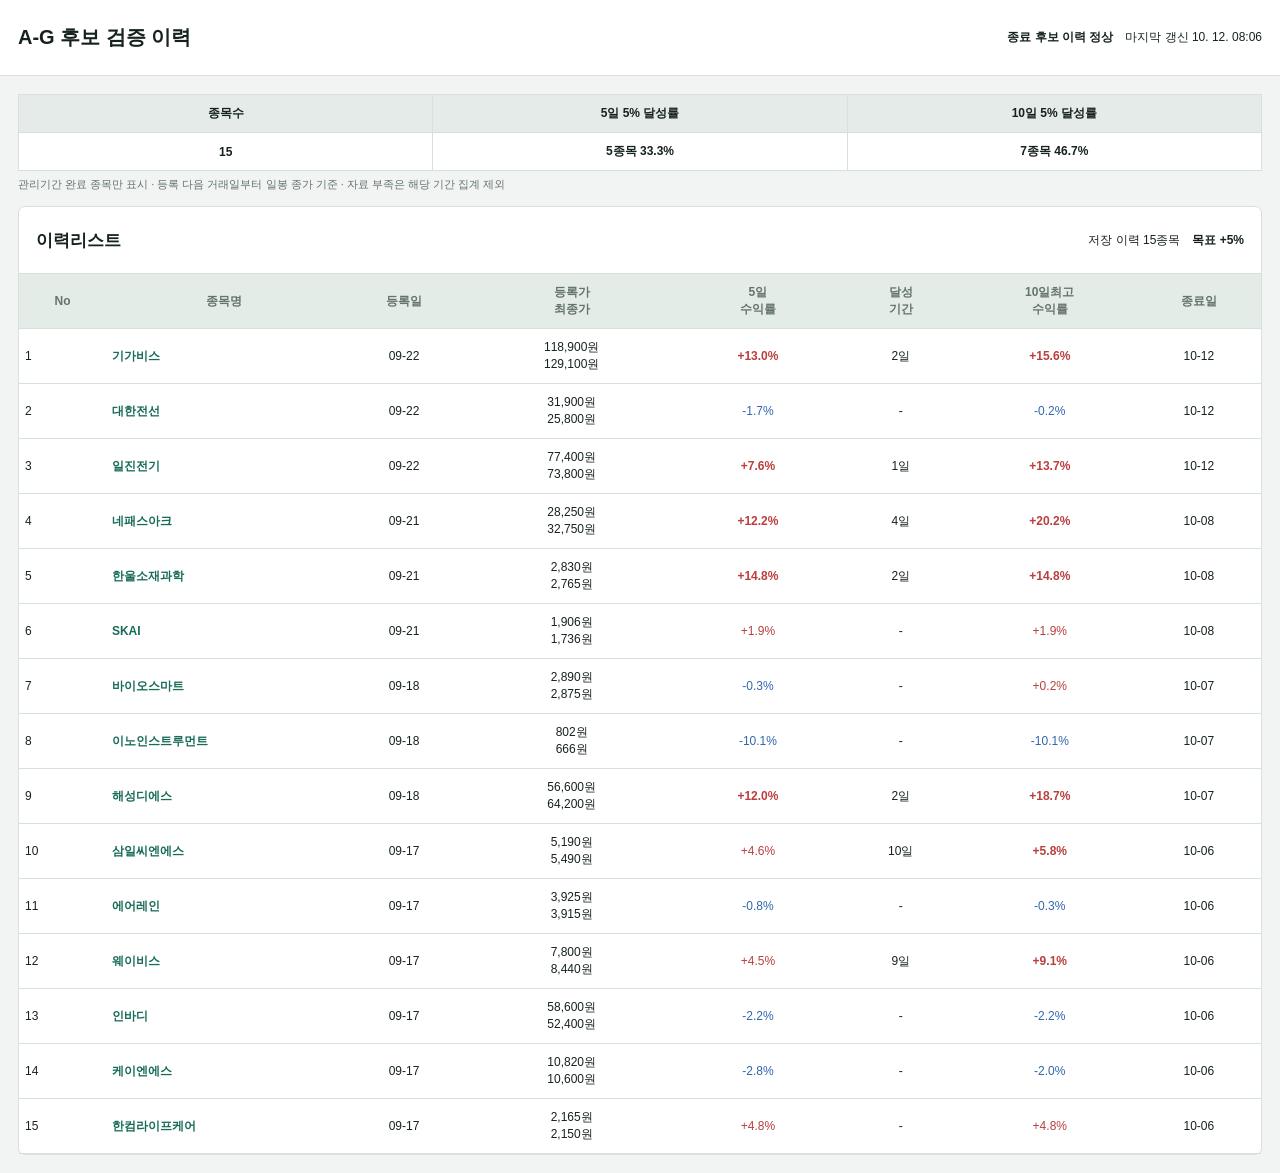
==== commit 2ddb2cfd: "Fix previous-day gray X eligibility and show core trend comments" ====
--- a/history.html
+++ b/history.html
@@ -5,7 +5,7 @@
     <meta name="viewport" content="width=device-width, initial-scale=1">
     <meta name="theme-color" content="#176b58">
     <title>A-G 후보 검증 이력</title>
-    <link rel="stylesheet" href="monitor.css?v=20261012-2">
+    <link rel="stylesheet" href="monitor.css?v=20261012-3">
   </head>
   <body>
     <header class="topbar">
--- a/monitor.css
+++ b/monitor.css
@@ -128,6 +128,9 @@
 .watch-quote-row { border-bottom: 1px solid var(--line); }
 .watch-quote-comment { margin: 4px 6px 0; padding: 8px 6px; color: #24302b; font-size: 12px; line-height: 1.5; white-space: nowrap; overflow-x: auto; }
 .watch-quote-comment.is-dark { font-weight: 700; }
+.core-stock-comment { grid-column: 1 / -1; min-width: 0; margin: 0; white-space: normal; overflow-wrap: anywhere; overflow-x: visible; }
+.core-stock-comment[data-direction="up"] { color: #c62828; }
+.core-stock-comment[data-direction="down"] { color: #175cc4; }
 .watch-quote-row > summary { cursor: pointer; display: grid; align-items: center; gap: 8px; padding: 12px 8px; }
 .watch-quote-name { font-weight: 700; }
 .watch-quote-group { font-size: 12px; }
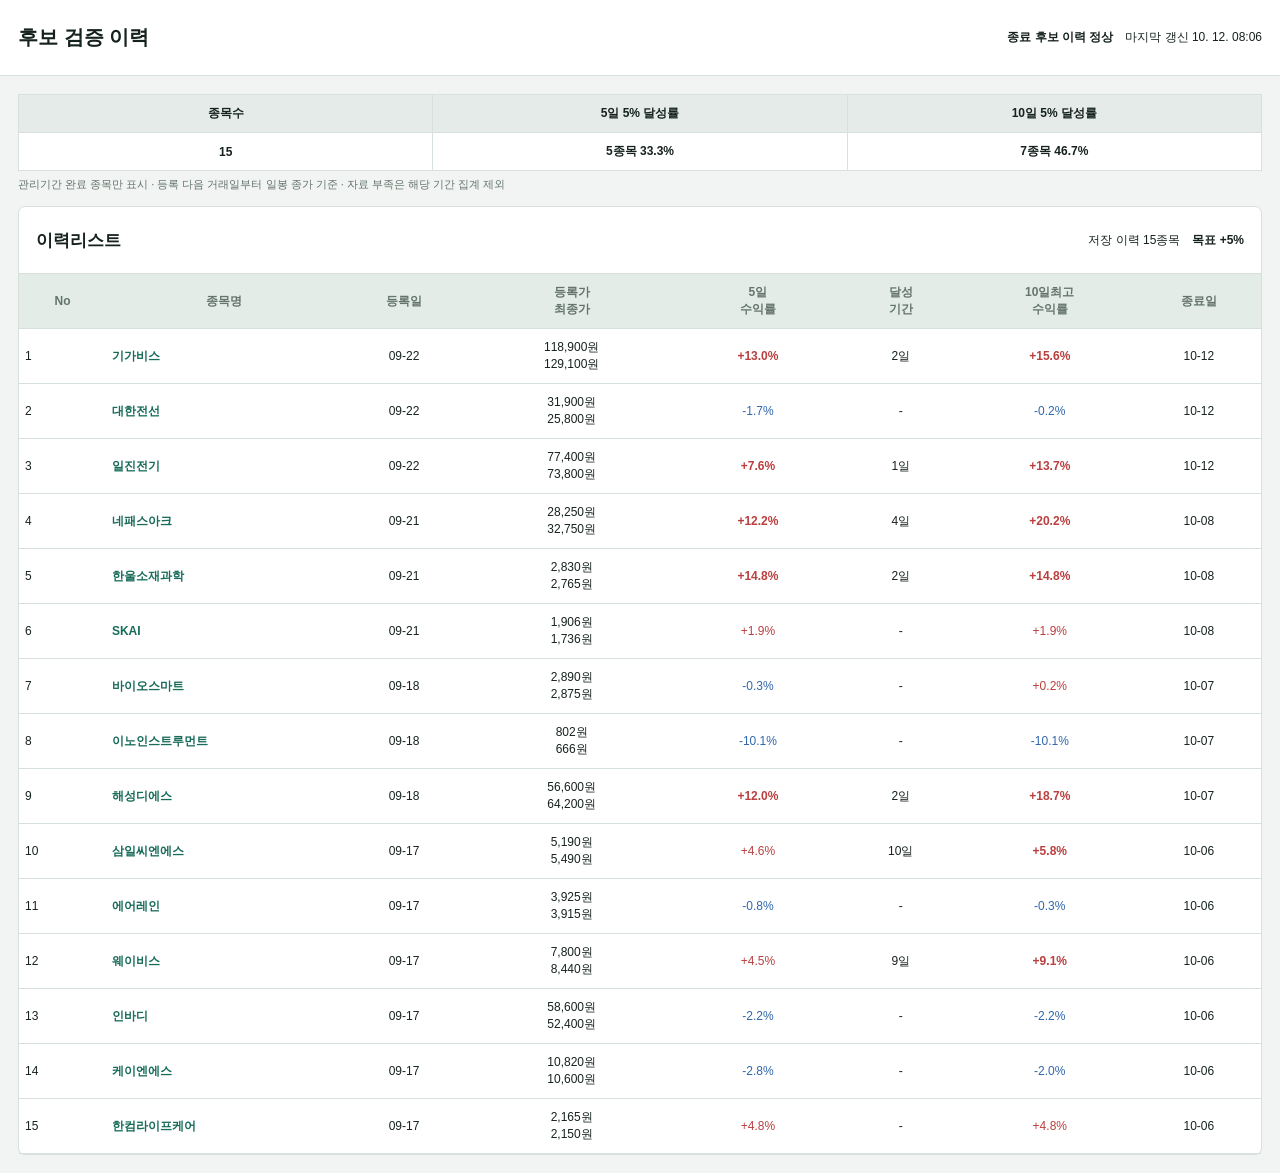
==== commit 4d8a6de9: "Add experimental expanded A-K daily candidates with shared management" ====
--- a/history.html
+++ b/history.html
@@ -4,14 +4,14 @@
     <meta charset="utf-8">
     <meta name="viewport" content="width=device-width, initial-scale=1">
     <meta name="theme-color" content="#176b58">
-    <title>A-G 후보 검증 이력</title>
-    <link rel="stylesheet" href="monitor.css?v=20261012-3">
+    <title>후보 검증 이력</title>
+    <link rel="stylesheet" href="monitor.css?v=20261012-4">
   </head>
   <body>
     <header class="topbar">
       <div class="brand-lockup">
         <div>
-          <h1>A-G 후보 검증 이력</h1>
+          <h1>후보 검증 이력</h1>
         </div>
       </div>
       <nav aria-label="화면 이동">
@@ -29,7 +29,7 @@
       </section>
 
 
-      <section class="history-panel" aria-label="A-G 종료 후보">
+      <section class="history-panel" aria-label="종료 후보">
         <div class="section-heading">
           <div>
             <h2>이력리스트</h2>
@@ -42,6 +42,6 @@
       </section>
     </main>
 
-    <script src="history.js?v=20261010-53"></script>
+    <script src="history.js?v=20261012-1"></script>
   </body>
 </html>
--- a/monitor.css
+++ b/monitor.css
@@ -282,6 +282,7 @@
 .criteria-tier-note span { display: flex; align-items: flex-start; gap: 7px; }
 .tier-swatch { width: 10px; height: 10px; flex: 0 0 10px; margin-top: 3px; border-radius: 2px; background: var(--green); }
 .tier-swatch.expanded { background: var(--blue); }
+.tier-swatch.expanded-ak { background: #0d6b66; }
 .criteria-steps { margin: 0; padding-left: 22px; display: grid; gap: 9px; font-size: 13px; line-height: 1.5; }
 .criteria-steps li::marker { color: var(--green); font-weight: 800; }
 .criteria-grid { display: grid; grid-template-columns: repeat(3, minmax(0, 1fr)); gap: 20px; }
@@ -349,6 +350,7 @@
 .candidate-identity { display: flex; align-items: center; gap: 7px; }
 .candidate-tier { padding: 2px 5px; border: 1px solid #b9d5c8; border-radius: 4px; background: #f2faf6; color: var(--green); font-size: 10px; font-weight: 800; }
 .candidate[data-tier="expanded"] .candidate-tier { border-color: #b8cdea; background: #f2f7fd; color: var(--blue); }
+.candidate[data-tier="expanded_ak"] .candidate-tier { border-color: #9ecfc9; background: #edf8f6; color: #0d6b66; }
 .candidate-status { color: var(--green); font-size: 12px; font-weight: 800; }
 .candidate[data-status="signal"] .candidate-status { color: var(--red); }
 .candidate[data-status="signaled"] .candidate-status { color: var(--blue); }
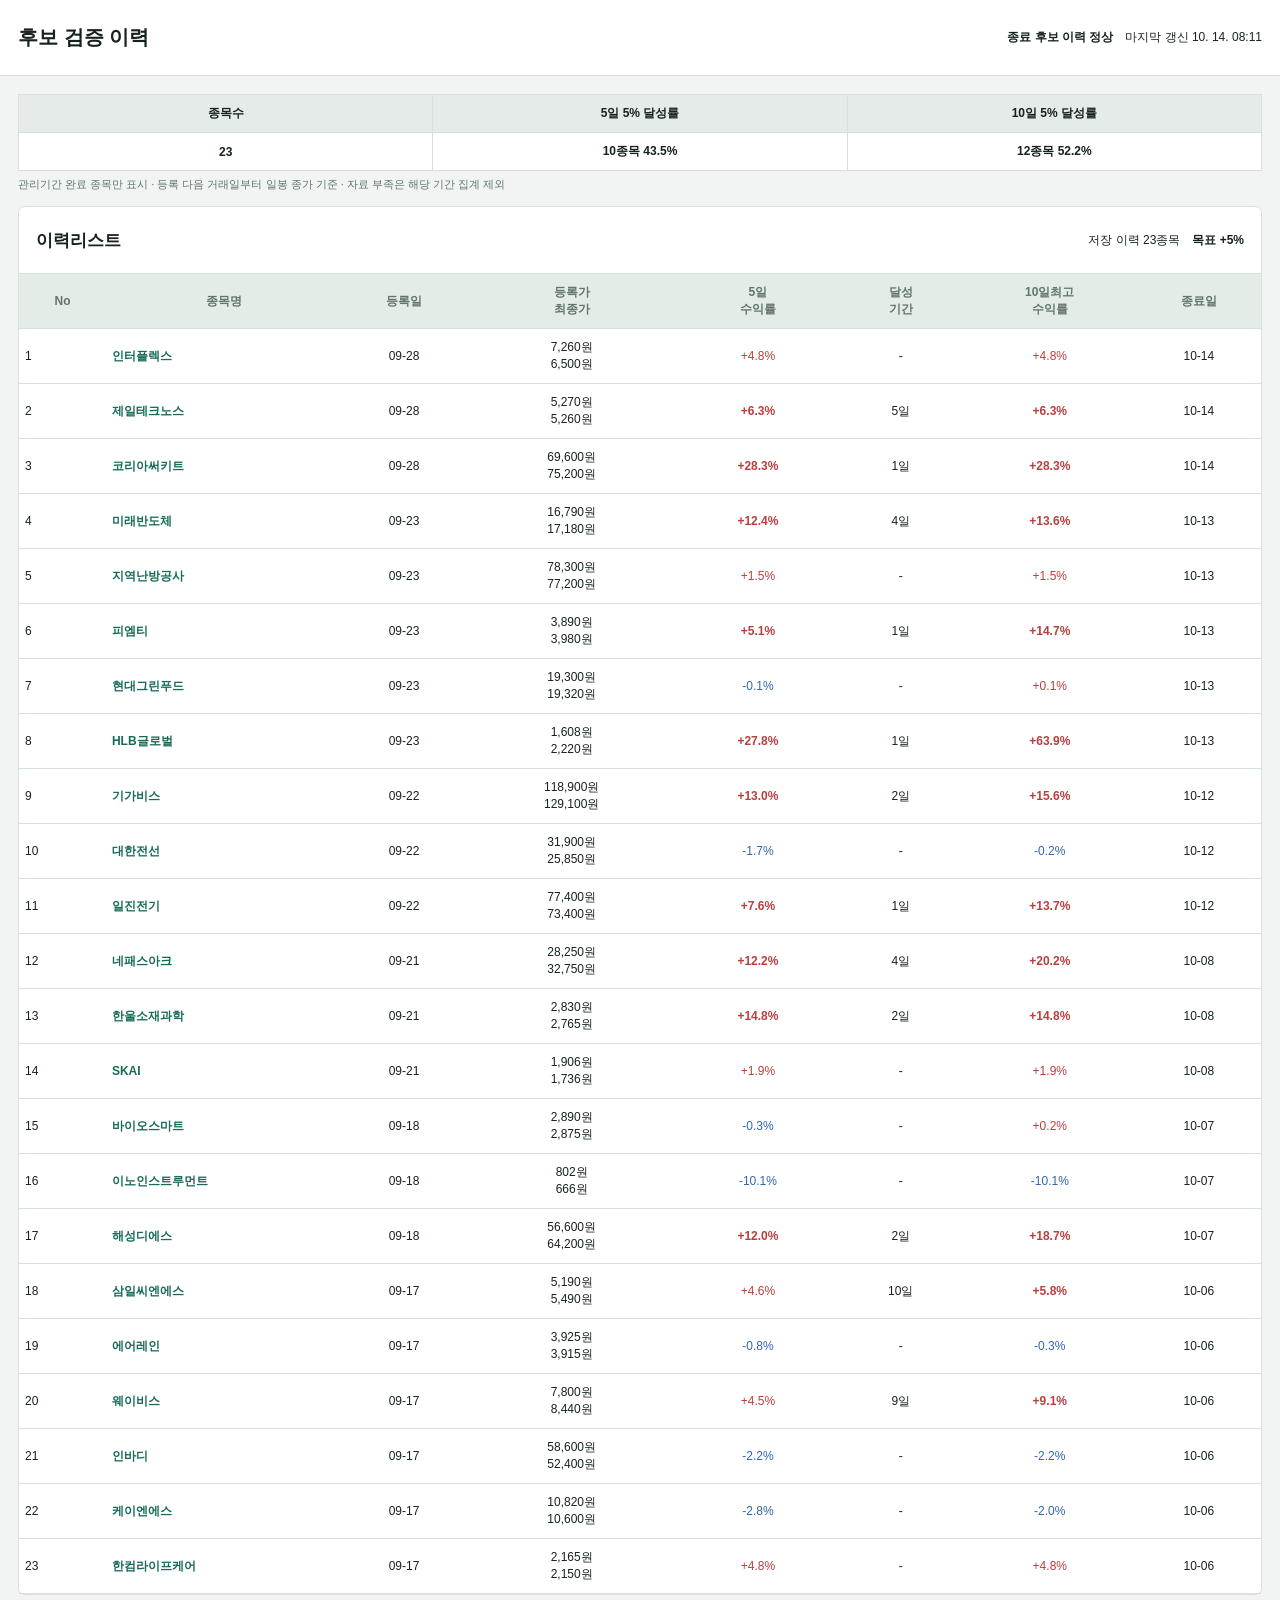
==== commit 63a8e629: "Highlight MA3 recovery interval and notify first MA10 MA40 recovery cross" ====
--- a/history.html
+++ b/history.html
@@ -5,7 +5,7 @@
     <meta name="viewport" content="width=device-width, initial-scale=1">
     <meta name="theme-color" content="#176b58">
     <title>후보 검증 이력</title>
-    <link rel="stylesheet" href="monitor.css?v=20261012-4">
+    <link rel="stylesheet" href="monitor.css?v=20261015-1">
   </head>
   <body>
     <header class="topbar">
--- a/monitor.css
+++ b/monitor.css
@@ -179,7 +179,7 @@
 .phase-pullback::before { background: #fff7d1; }
 .phase-reference::before { background: #fce4ec; }
 .phase-ma60::before { background: #eee4f6; }
-.phase-fast::before { background: #eef8d6; }
+.phase-fast::before { background: #badb68; }
 .phase-confirmed::before { background: #dff2e7; }
 @media (max-width: 600px) { .view-tab { font-size: 10px; padding: 6px 1px; flex-direction: column; gap: 2px; white-space: nowrap; } }
 .summary { display: grid; grid-template-columns: repeat(9, 1fr); background: var(--panel); border: 1px solid var(--line); border-radius: 7px; overflow: hidden; }
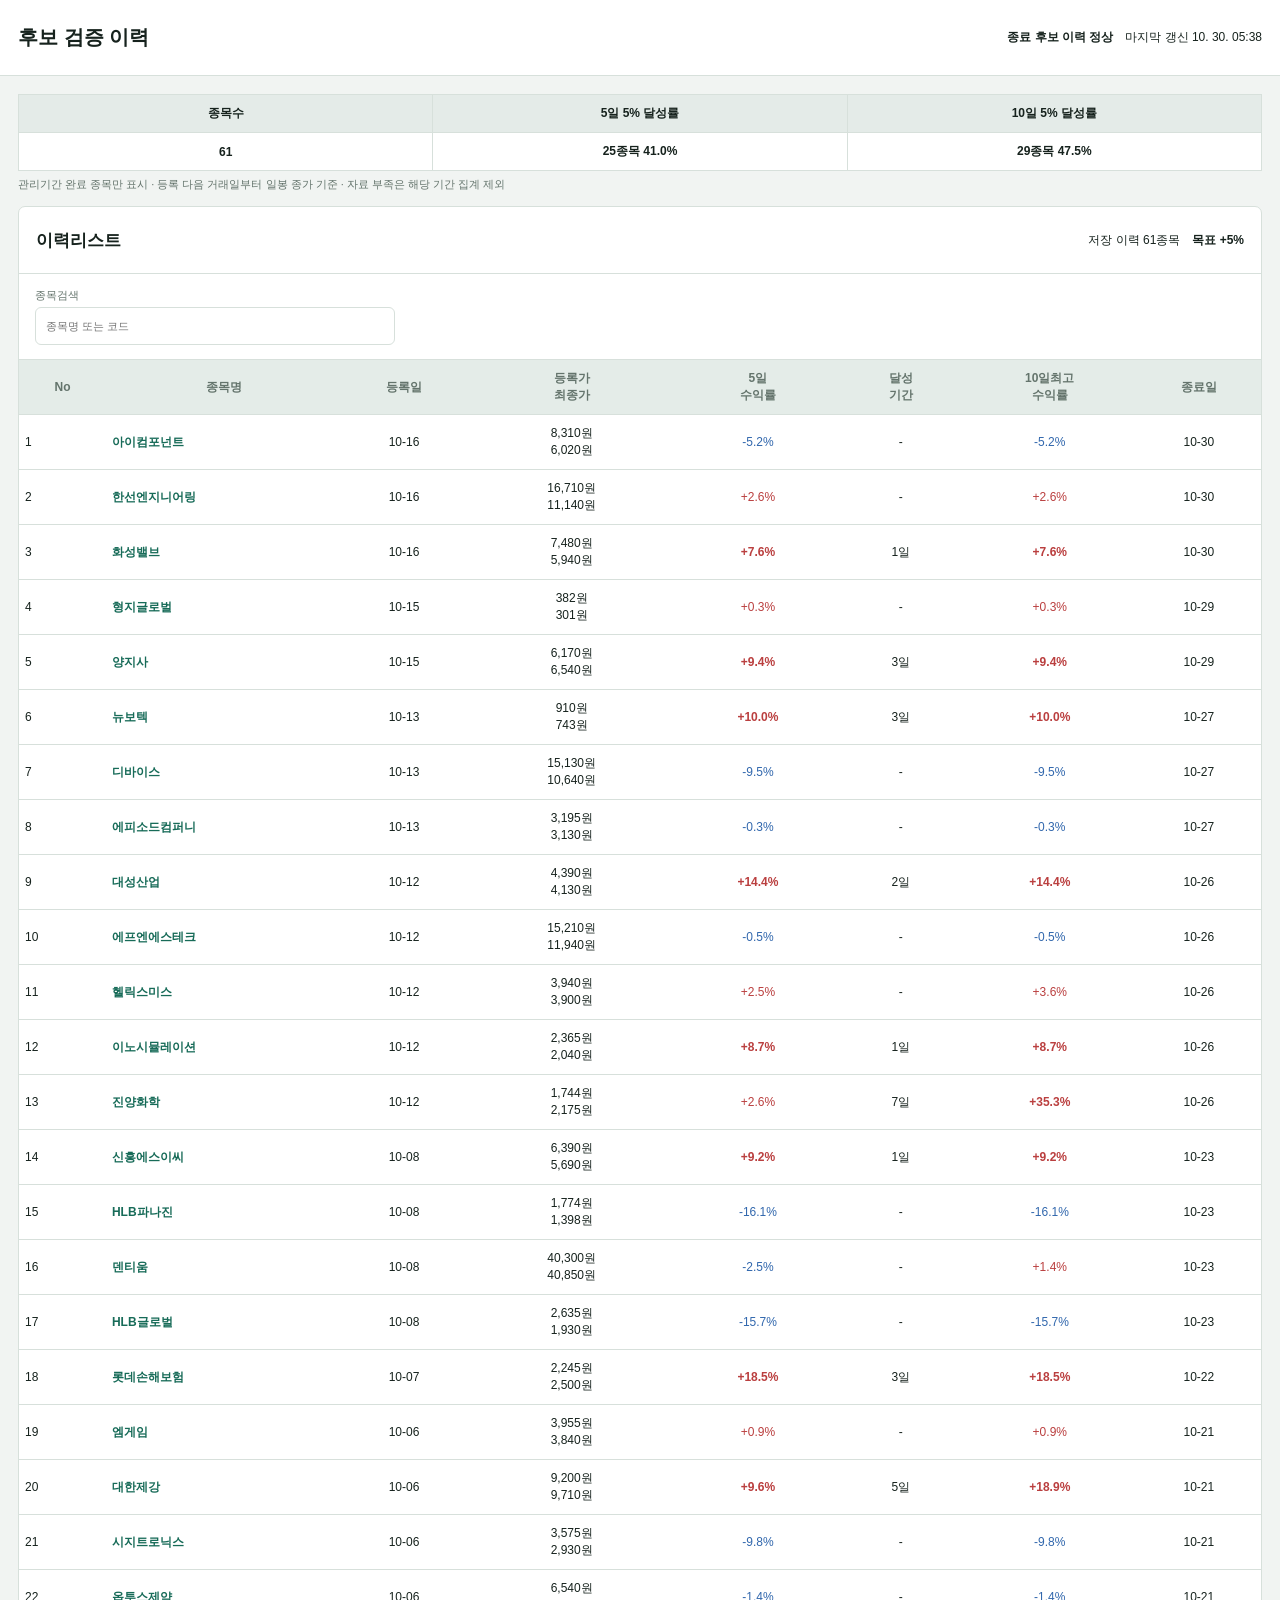
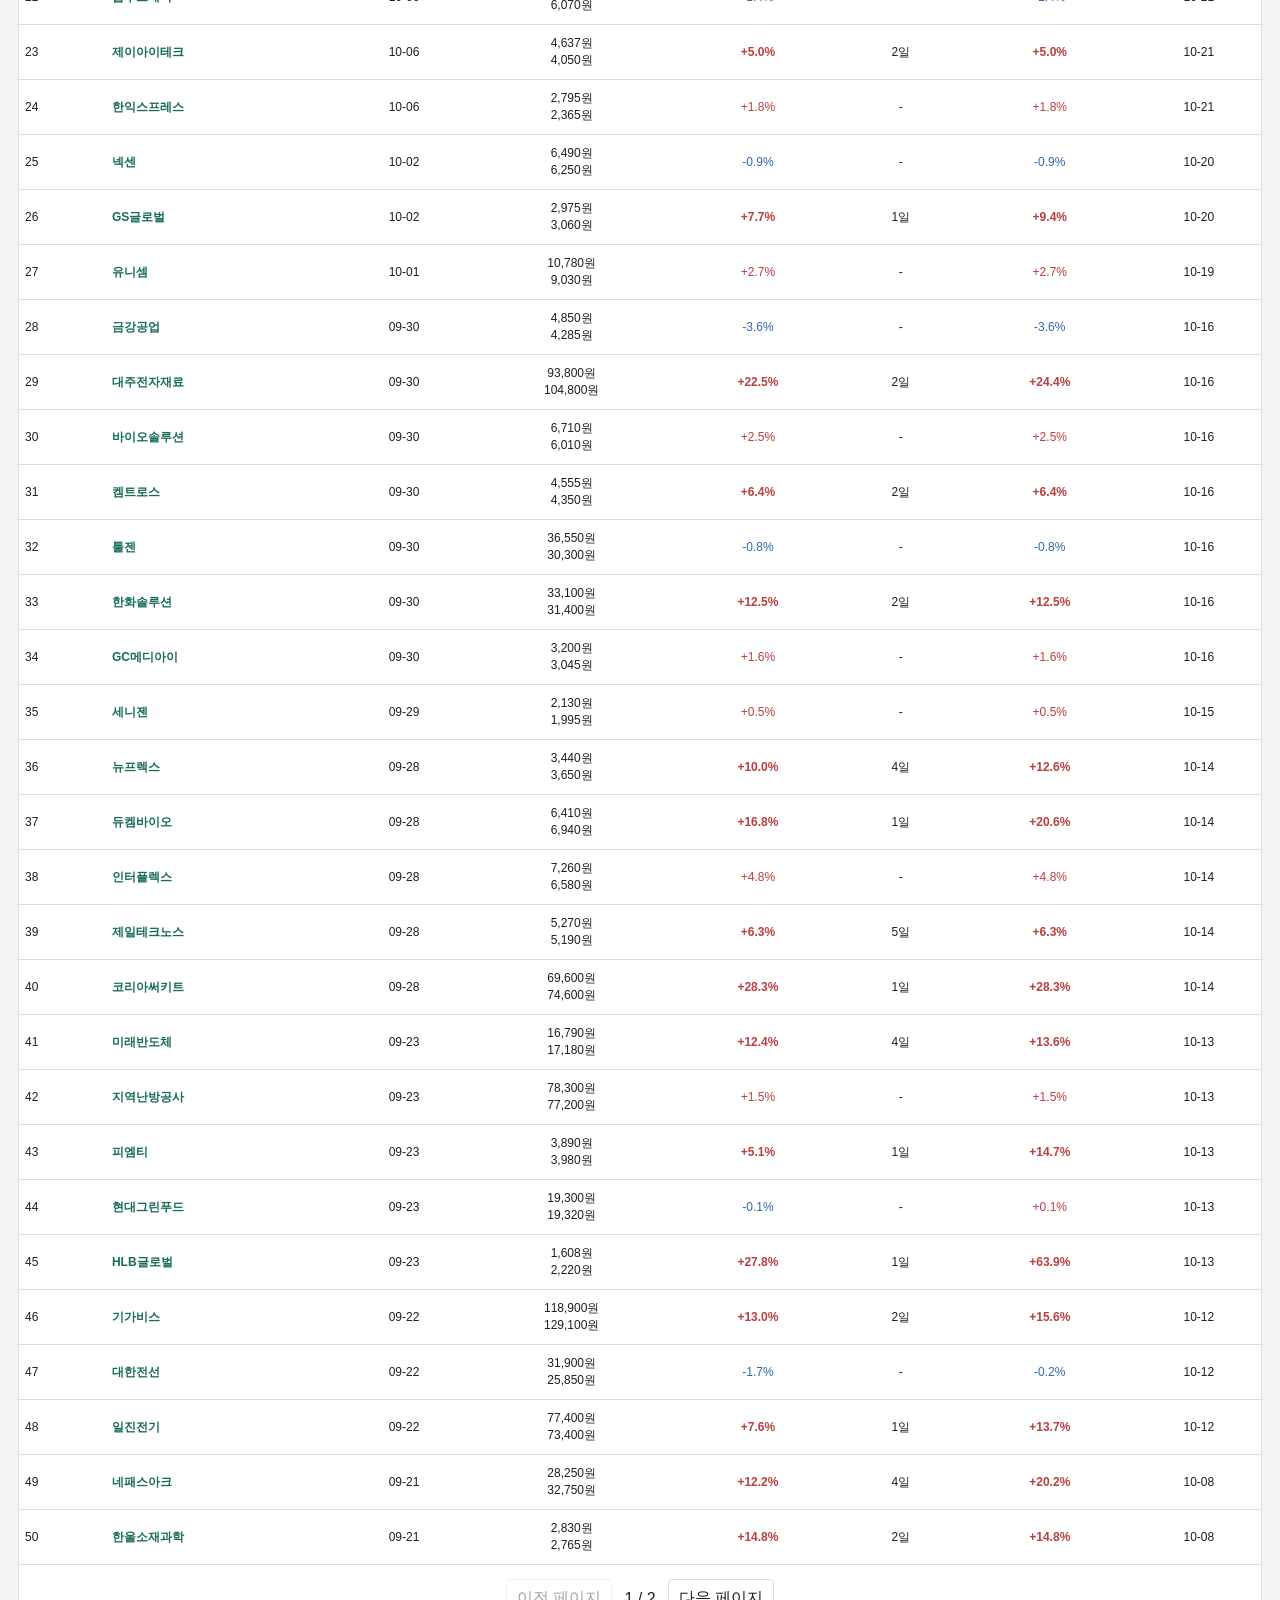
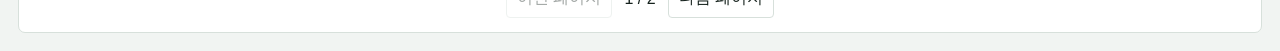
==== commit a7b0c0e6: "Add stock name and code search to verification history" ====
--- a/history.html
+++ b/history.html
@@ -5,7 +5,7 @@
     <meta name="viewport" content="width=device-width, initial-scale=1">
     <meta name="theme-color" content="#176b58">
     <title>후보 검증 이력</title>
-    <link rel="stylesheet" href="monitor.css?v=20261015-1">
+    <link rel="stylesheet" href="monitor.css?v=20261030-history-search">
   </head>
   <body>
     <header class="topbar">
@@ -36,6 +36,12 @@
           </div>
           <div class="history-heading-meta"><span id="historyMeta"></span><strong class="history-target">목표 +5%</strong></div>
         </div>
+        <div class="history-toolbar">
+          <label class="search-field" for="historyKeyword">
+            <span>종목검색</span>
+            <input id="historyKeyword" type="search" placeholder="종목명 또는 코드" autocomplete="off">
+          </label>
+        </div>
         <div id="historyList" class="history-list">
           <div class="empty-list">검증 이력을 불러오는 중입니다.</div>
         </div>
--- a/monitor.css
+++ b/monitor.css
@@ -46,10 +46,14 @@
 .topbar nav { display: flex; align-items: center; gap: 8px; }
 .topbar a, .topbar button, .external-link { min-height: 38px; padding: 9px 13px; border: 1px solid var(--line); border-radius: 6px; background: #fff; color: var(--ink); text-decoration: none; cursor: pointer; font-weight: 700; }
 .topbar button { background: var(--green); color: #fff; border-color: var(--green); }
+#refreshButton { flex-shrink: 0; white-space: nowrap; }
 .topbar .criteria-button { background: #fff; color: var(--green); }
 
 main { max-width: 1480px; margin: 0 auto; padding: 18px; display: grid; gap: 14px; }
 .main-tabs { display: grid; grid-template-columns: repeat(6, minmax(0, 1fr)); border: 1px solid var(--line); }
+@media (max-width: 540px) {
+  .main-tabs { grid-template-columns: repeat(3, minmax(0, 1fr)); }
+}
 .view-tab { min-width: 0; min-height: 52px; padding: 10px 4px; border: 0; border-right: 1px solid var(--line); border-bottom: 3px solid transparent; background: transparent; color: var(--muted); cursor: pointer; font-weight: 700; font-size: 14px; display: flex; justify-content: center; align-items: center; gap: 4px; }
 .view-tab:last-child { border-right: 0; }
 .view-tab.active { color: var(--green); border-bottom-color: var(--green); background: var(--green-soft); }
@@ -106,6 +110,75 @@
 .operation-links .external-link { min-width: 0; padding: 7px 2px; text-align: center; white-space: nowrap; }
 .operation-links .operation-active { background: #176b58; color: white; }
 #operationsPanel.operation-selected > section { display: none; }
+#operationsPanel.operation-positions > .positions-panel:not(.hidden) { display: block; }
+#operationsPanel.operation-monitor-view > :not(.operation-links) { display: none; }
+.image-search-condition { display: flex; justify-content: space-between; align-items: center; gap: 12px; padding: 14px 0; border-bottom: 1px solid var(--line); font-size: 13px; }
+.image-search-condition strong { overflow-wrap: anywhere; min-width: 0; }
+.image-search-condition span { color: var(--muted); flex-shrink: 0; }
+#imageSearchRising { margin-top: 24px; }
+#imageSearchMatches { margin-top: 18px; }
+#imageSearchPanel, #imageSearchMatches, #imageSearchRising { min-width: 0; max-width: 100%; }
+.image-search-rule { padding: 0 0 14px; border-bottom: 1px solid var(--line); color: var(--muted); font-size: 12px; line-height: 1.6; overflow-wrap: anywhere; }
+.capture-rule-state { margin-top: 10px; font-size: 12px; line-height: 1.5; color: var(--green); overflow-wrap: anywhere; }
+.operation-positions > .positions-panel { border: 0; border-radius: 0; }
+.capture-panel { min-width: 0; }
+.capture-heading { display: flex; align-items: center; justify-content: space-between; gap: 12px; padding: 6px 0 14px; }
+.capture-storage, .capture-file-meta { color: var(--muted); font-size: 12px; }
+.capture-heading .capture-storage { margin-top: 4px; }
+.capture-heading > button { flex-shrink: 0; }
+.capture-connection { margin: 12px 0; font-size: 12px; color: var(--muted); }
+.capture-connection summary { cursor: pointer; width: fit-content; padding: 6px 0; }
+.capture-connection label { display: grid; gap: 5px; max-width: 500px; margin: 8px 0; }
+.capture-connection input { width: 100%; min-width: 0; padding: 9px; border: 1px solid var(--line); border-radius: 4px; }
+.capture-connection > span { display: block; margin-bottom: 8px; }
+.capture-form { display: grid; grid-template-columns: minmax(0, 1fr) minmax(280px, 1fr); gap: 20px; padding: 16px 0; border-top: 2px solid #7e9e91; border-bottom: 1px solid var(--line); }
+.capture-form[hidden] { display: none; }
+.capture-dropzone { min-width: 0; min-height: 220px; height: 100%; max-height: 420px; display: grid; place-items: center; overflow: hidden; border: 1px dashed #90afa1; background: white; cursor: pointer; }
+.capture-dropzone.is-dragging { outline: 2px solid var(--green); background: var(--green-soft); }
+.capture-dropzone:focus-visible { outline: 2px solid var(--green); outline-offset: 3px; }
+.capture-dropzone img { display: block; width: 100%; height: 100%; max-height: 420px; object-fit: contain; }
+.capture-dropzone img[hidden] { display: none; }
+.capture-dropzone > span { color: var(--muted); font-size: 14px; }
+.capture-editor { display: grid; align-content: start; gap: 12px; min-width: 0; }
+.capture-editor label { display: grid; gap: 5px; min-width: 0; font-size: 12px; color: var(--muted); }
+.capture-editor input, .capture-editor textarea { min-width: 0; width: 100%; padding: 9px 10px; border: 1px solid #b9cac1; border-radius: 4px; background: white; color: var(--ink); font: inherit; font-size: 14px; }
+.capture-editor textarea { resize: vertical; }
+.capture-editor .capture-confirmation, .capture-confirmation { display: flex; align-items: center; gap: 7px; margin-top: 10px; font-size: 13px; color: var(--ink); }
+.capture-confirmation input[type="checkbox"] { width: 16px; height: 16px; padding: 0; margin: 0; flex-shrink: 0; accent-color: var(--green); }
+.capture-fields { display: grid; grid-template-columns: 1fr 1fr; gap: 10px; }
+.capture-source-actions, .capture-form-actions { display: flex; align-items: center; flex-wrap: wrap; gap: 8px; }
+.capture-form-actions { justify-content: flex-end; }
+.capture-primary { background: var(--green); border-color: var(--green); color: white; }
+.capture-primary:disabled { opacity: .5; cursor: default; }
+.capture-status { min-height: 20px; margin: 8px 0; font-size: 13px; color: var(--green); overflow-wrap: anywhere; }
+.capture-status.is-error { color: var(--red); }
+.capture-list-toolbar { display: flex; align-items: center; justify-content: space-between; flex-wrap: wrap; gap: 12px; margin: 12px 0; }
+.capture-list-tabs { display: flex; border-bottom: 1px solid var(--line); }
+.capture-list-tabs button { padding: 8px 12px; border: 0; border-bottom: 2px solid transparent; background: transparent; color: var(--muted); cursor: pointer; font-size: 13px; }
+.capture-list-tabs button[aria-selected="true"] { color: var(--green); border-bottom-color: var(--green); font-weight: 700; }
+.capture-gallery { display: grid; grid-template-columns: repeat(auto-fill, minmax(min(100%, 300px), 1fr)); gap: 16px; }
+.capture-gallery > .empty-list { grid-column: 1 / -1; }
+.capture-item { min-width: 0; border: 1px solid var(--line); border-radius: 6px; overflow: hidden; background: white; }
+.capture-image-button { display: block; width: 100%; height: 190px; padding: 6px; border: 0; border-bottom: 1px solid var(--line); background: white; cursor: zoom-in; }
+.capture-image-button img { display: block; width: 100%; height: 100%; object-fit: contain; }
+.capture-item-content { padding: 12px; }
+.capture-item h3 { margin: 0 0 5px; font-size: 15px; overflow-wrap: anywhere; }
+.capture-item-meta { font-size: 12px; color: var(--muted); overflow-wrap: anywhere; }
+.capture-item-note { min-height: 20px; max-height: 4.5em; overflow: hidden; margin-top: 8px; font-size: 13px; line-height: 1.5; white-space: pre-wrap; overflow-wrap: anywhere; }
+.capture-item-actions { display: flex; justify-content: flex-end; gap: 8px; margin-top: 10px; }
+.capture-preview-dialog { width: min(1200px, calc(100vw - 24px)); max-height: calc(100vh - 24px); padding: 16px; border: 1px solid var(--line); border-radius: 6px; }
+.capture-preview-dialog::backdrop { background: #0008; }
+.capture-preview-dialog header { display: flex; align-items: center; justify-content: space-between; gap: 12px; margin-bottom: 12px; }
+.capture-preview-dialog h2 { overflow-wrap: anywhere; }
+.capture-preview-dialog > img { display: block; width: 100%; max-height: 72vh; object-fit: contain; }
+.capture-preview-dialog > p { margin-top: 12px; white-space: pre-wrap; overflow-wrap: anywhere; font-size: 13px; }
+@media (max-width: 700px) {
+  .capture-form { grid-template-columns: minmax(0, 1fr); gap: 14px; }
+  .capture-dropzone { height: 200px; min-height: 160px; }
+  .capture-dropzone img { max-height: 198px; }
+  .capture-list-toolbar .search-field { width: 100%; }
+}
+@media (max-width: 380px) { .capture-fields { grid-template-columns: minmax(0, 1fr); } }
 .operation-frame { width: 100%; height: 85vh; min-height: 600px; border: 0; display: block; }
 .watch-quotes { width: 100%; }
 .history-status { display: flex; flex-wrap: wrap; justify-content: flex-end; gap: 6px 12px; font-size: 12px; }
@@ -116,7 +189,7 @@
 .history-end-label { display: block; padding: 10px 12px; margin-bottom: 12px; background: #e4ebe8; color: #174b3f; font-size: 15px; }
 #corePanel, #operationsPanel, #operationContent, .watch-quotes { min-width: 0; }
 .watch-quotes-title { margin: 24px 0 4px; font-size: 18px; }
-.watch-quote-table { width: 100%; }
+.watch-quote-table { width: 100%; min-width: 0; max-width: 100%; }
 .watch-quote-header, .watch-quote-row > summary { grid-template-columns: minmax(80px, 1fr) 40px 68px 60px 90px 65px 76px 76px; box-sizing: border-box; }
 .watch-quote-header > span:not(:first-child), .watch-quote-row > summary > span:not(:first-child) { text-align: center; }
 .watch-quote-header { display: grid; align-items: center; gap: 8px; padding: 12px 8px; border-top: 2px solid #617a72; border-bottom: 1px solid #aabbb5; background: #e4ebe8; font-size: 12px; font-weight: 700; }
@@ -125,17 +198,31 @@
 .watch-quote-row[data-group="target"] > summary { background: white; }
 .watch-quote-swatches { display: flex; justify-content: space-around; gap: 8px; }
 .watch-quote-swatch.pending { background: white; color: #78847f; text-align: center; font-size: 11px; }
-.watch-quote-row { border-bottom: 1px solid var(--line); }
+.watch-quote-row { min-width: 0; max-width: 100%; border-bottom: 1px solid var(--line); }
 .watch-quote-comment { margin: 4px 6px 0; padding: 8px 6px; color: #24302b; font-size: 12px; line-height: 1.5; white-space: nowrap; overflow-x: auto; }
 .watch-quote-comment.is-dark { font-weight: 700; }
 .core-stock-comment { grid-column: 1 / -1; min-width: 0; margin: 0; white-space: normal; overflow-wrap: anywhere; overflow-x: visible; }
+.watch-quote-row .image-pattern-comment { grid-column: 1 / -1; min-width: 0; margin: 6px 0 0; white-space: pre-line; overflow-wrap: anywhere; overflow-x: visible; background: #e8f2ee; color: #176b58; }
+.image-pattern-entry { display: block; white-space: normal; }
+.image-pattern-entry + .image-pattern-entry { margin-top: 4px; }
+.image-pattern-thumbnail { display: inline-block; width: 24px; height: 16px; margin: 0 4px 0 0; padding: 0; border: 0; border-radius: 0; background: transparent; vertical-align: -0.2em; cursor: zoom-in; }
+.image-pattern-thumbnail img { display: block; width: 100%; height: 100%; object-fit: contain; }
+.image-pattern-thumbnail:focus-visible { outline: 2px solid var(--blue); outline-offset: 2px; }
+.image-pattern-name { color: var(--blue); font-weight: 600; }
+.image-pattern-name.is-pyramid { color: var(--red); }
+.image-pattern-strength { font-weight: 600; }
+.image-pattern-time, .image-pattern-change { color: var(--muted); }
+.image-pattern-change[data-direction="up"] { color: var(--red); }
+.image-pattern-change[data-direction="down"] { color: var(--blue); }
 .core-stock-comment[data-direction="up"] { color: #c62828; }
 .core-stock-comment[data-direction="down"] { color: #175cc4; }
 .watch-quote-row > summary { cursor: pointer; display: grid; align-items: center; gap: 8px; padding: 12px 8px; }
 .watch-quote-name { font-weight: 700; }
 .watch-quote-group { font-size: 12px; }
+.family-quotes .watch-quote-header > :nth-child(2) > span { display: block; }
 .watch-quote-swatch { display: block; width: 22px; height: 18px; border: 1px solid #89969c; border-radius: 2px; }
 .watch-quote-price { text-align: right; font-size: 13px; }
+.watch-quote-timestamp { display: block; margin-top: 3px; color: var(--muted); font-size: 9px; line-height: 1.3; }
 .watch-quote-price[data-direction="up"] { color: #c12d36; }
 .watch-quote-price[data-direction="down"] { color: #2463b5; }
 .watch-quote-time { font-size: 12px; color: #62746e; margin: 8px 0; }
@@ -173,13 +260,14 @@
 .chart-source { padding: 8px 0; }
 .phase-legend { display: flex; flex-wrap: nowrap; justify-content: space-between; gap: 4px; font-size: 11px; color: var(--muted); margin: 4px 0 10px; }
 .phase-legend span { white-space: nowrap; }
-@media (max-width: 540px) { .phase-legend { font-size: 9px; gap: 2px; } .phase-legend span::before { width: 8px; height: 8px; margin-right: 2px; } }
 .phase-legend span::before { content: ""; display: inline-block; width: 12px; height: 12px; margin-right: 4px; vertical-align: -2px; border: 1px solid #d7e0db; }
+@media (max-width: 540px) { .phase-legend { flex-wrap: wrap; justify-content: flex-start; font-size: 10px; gap: 6px 8px; } .phase-legend span::before { width: 8px; height: 8px; margin-right: 2px; } }
 .phase-before::before { background: #e9edf0; }
 .phase-pullback::before { background: #fff7d1; }
 .phase-reference::before { background: #fce4ec; }
 .phase-ma60::before { background: #eee4f6; }
-.phase-fast::before { background: #badb68; }
+.phase-fast::before { background: #eef8d6; }
+.phase-strengthened::before { background: #badb68; }
 .phase-confirmed::before { background: #dff2e7; }
 @media (max-width: 600px) { .view-tab { font-size: 10px; padding: 6px 1px; flex-direction: column; gap: 2px; white-space: nowrap; } }
 .summary { display: grid; grid-template-columns: repeat(9, 1fr); background: var(--panel); border: 1px solid var(--line); border-radius: 7px; overflow: hidden; }
@@ -201,6 +289,7 @@
 .history-panel { background: var(--panel); border: 1px solid var(--line); border-radius: 7px; overflow: visible; }
 .history-toolbar { padding: 14px 16px; display: flex; align-items: end; justify-content: space-between; gap: 16px; border-bottom: 1px solid var(--line); }
 .history-toolbar p { color: var(--muted); font-size: 12px; }
+.history-toolbar .search-field { width: 100%; max-width: 360px; }
 .history-list { overflow: visible; }
 .history-table { width: 100%; border-collapse: collapse; font-size: 12px; }
 .history-table th, .history-table td { padding: 10px 12px; border-bottom: 1px solid var(--line); text-align: left; white-space: nowrap; }
@@ -335,7 +424,10 @@
 .section-heading { min-height: 67px; padding: 15px 17px; display: flex; align-items: center; justify-content: space-between; gap: 12px; border-bottom: 1px solid var(--line); }
 .candidate-list { max-height: calc(100vh - 300px); min-height: 450px; padding: 10px; overflow-y: auto; display: grid; align-content: start; gap: 7px; }
 .candidate { width: 100%; display: grid; border: 1px solid var(--line); border-radius: 7px; background: #fff; color: var(--ink); overflow: hidden; }
-.candidate-select { width: 100%; padding: 13px; display: grid; gap: 6px; border: 0; background: transparent; color: var(--ink); text-align: left; cursor: pointer; }
+.candidate-heading { position: relative; min-width: 0; padding: 13px; display: grid; gap: 6px; }
+.candidate-select { position: absolute; inset: 0; z-index: 0; width: 100%; height: 100%; padding: 0; border: 0; background: transparent; cursor: pointer; }
+.candidate-select:focus-visible { outline: 2px solid var(--green); outline-offset: -3px; }
+.candidate-heading > span { position: relative; min-width: 0; pointer-events: none; }
 .candidate:hover, .candidate.selected { border-color: var(--green); background: #f8fcfa; }
 .candidate-top, .candidate-bottom { display: flex; align-items: center; justify-content: space-between; gap: 10px; }
 .candidate-name { font-size: 15px; }
@@ -347,7 +439,9 @@
 .candidate-title[data-direction="flat"] { color: #198449; }
 .candidate-top .candidate-status { flex-shrink: 0; }
 .candidate-code, .candidate-bottom { color: var(--muted); font-size: 12px; }
-.candidate-identity { display: flex; align-items: center; gap: 7px; }
+.candidate-identity { display: flex; flex-wrap: wrap; align-items: center; gap: 6px 7px; }
+.candidate-code { flex-shrink: 0; }
+.candidate-tier-links { display: inline-flex; align-items: center; gap: 7px; max-width: 100%; min-width: 0; }
 .candidate-tier { padding: 2px 5px; border: 1px solid #b9d5c8; border-radius: 4px; background: #f2faf6; color: var(--green); font-size: 10px; font-weight: 800; }
 .candidate[data-tier="expanded"] .candidate-tier { border-color: #b8cdea; background: #f2f7fd; color: var(--blue); }
 .candidate[data-tier="expanded_ak"] .candidate-tier { border-color: #9ecfc9; background: #edf8f6; color: #0d6b66; }
@@ -388,6 +482,9 @@
 .candidate > .candidate-exclude { position: absolute; top: 8px; right: 8px; width: 34px; height: 34px; padding: 0; border: 1px solid #c9d3cf; border-radius: 5px; background: white; color: #9b3030; font-size: 24px; line-height: 1; cursor: pointer; }
 .candidate > .candidate-exclude:hover { background: #fce8e8; }
 .candidate > .candidate-exclude:focus-visible { outline: 2px solid var(--green); outline-offset: 2px; }
+.candidate-board-link { position: relative; z-index: 1; flex-shrink: 0; padding: 3px 0; color: var(--green); font-size: 11px; line-height: 18px; text-decoration: underline; text-underline-offset: 3px; white-space: nowrap; pointer-events: auto; }
+.candidate-board-link:hover { color: #104c3f; }
+.candidate-board-link:focus-visible { outline: 2px solid var(--green); outline-offset: 3px; }
 
 .detail-heading { min-height: 70px; }
 .external-link { min-height: 34px; padding: 7px 10px; font-size: 12px; }
@@ -498,7 +595,7 @@
 body.history-chart-mode { background: white; margin: 0; min-height: 0; }
 body.history-chart-mode > .detail-panel { margin: 0; width: 100%; min-height: 0; box-sizing: border-box; }
 .workspace.expanded-charts { grid-template-columns: minmax(0, 1fr); }
-.inline-stock-chart { display: block; width: 100%; height: 510px; border: 0; margin-bottom: 12px; }
+.inline-stock-chart { display: block; min-width: 0; max-width: 100%; width: 100%; height: 510px; border: 0; margin-bottom: 12px; }
 body.inline-chart-mode > .detail-panel { border: 0; border-radius: 0; min-height: 0; }
 body.inline-chart-mode .detail-heading { display: none; }
 body.inline-chart-mode .detail-content { padding-top: 0; }
@@ -615,7 +712,43 @@
 #excludedListDialog.inline-operation-dialog .position-form { padding: 10px 2px; }
 .history-table .history-prices > span { display: block; white-space: nowrap; }
 .history-table td { white-space: nowrap; }
+.candidate-scan { padding: 16px 4px; max-width: 760px; }
+#notificationMarkers { position: absolute; inset: 0; pointer-events: none; overflow: hidden; }
+.notification-marker { position: absolute; z-index: 2; width: 22px; height: 18px; padding: 0; border: 0; background: transparent; color: #202621; font: 16px/18px Arial, sans-serif; text-shadow: 1px 0 white, -1px 0 white, 0 1px white, 0 -1px white; transform: translate(-50%, -100%); pointer-events: auto; cursor: pointer; touch-action: manipulation; }
+.notification-marker:focus-visible { outline: 2px solid #3167ad; border-radius: 2px; }
+.notification-marker::before { content: ""; position: absolute; bottom: 0; left: 5px; border-left: 6px solid transparent; border-right: 6px solid transparent; border-top: 8px solid #202621; filter: drop-shadow(0 0 1px white); }
+.notification-tooltip { z-index: 4; white-space: normal; width: max-content; max-width: min(300px, calc(100% - 8px)); overflow-wrap: anywhere; box-sizing: border-box; }
+.notification-tooltip-entry { white-space: pre-line; border-top: 1px solid var(--line); margin-top: 5px; padding-top: 5px; }
+#candidateScanButton { white-space: normal; line-height: 1.4; }
+.candidate-scan .muted { color: var(--muted); font-size: 13px; }
+.candidate-scan h2 { margin: 0 0 16px; font-size: 20px; }
+.candidate-scan h3 { margin: 24px 0 10px; font-size: 16px; }
+.candidate-scan-summary { margin: 0; }
+.candidate-scan-summary > div { display: grid; grid-template-columns: 155px minmax(0, 1fr); gap: 12px; padding: 10px 0; border-bottom: 1px solid var(--line); }
+.candidate-scan dt { color: var(--muted); }
+.candidate-scan dd { margin: 0; overflow-wrap: anywhere; }
+.candidate-scan form { border-block: 1px solid var(--line); padding: 16px 0; margin-top: 16px; }
+.candidate-scan details label { display: grid; gap: 6px; margin-top: 12px; }
+.candidate-scan input { width: 100%; min-width: 0; box-sizing: border-box; padding: 10px; font: inherit; border: 1px solid var(--line); border-radius: 4px; }
+.candidate-scan-actions { display: flex; flex-wrap: wrap; align-items: center; gap: 10px; margin-top: 16px; }
+.candidate-scan [data-scan="status"] { overflow-wrap: anywhere; min-height: 24px; }
+.candidate-scan .error { color: #ba3f3f; }
+.candidate-scan-recent { list-style: none; padding: 0; margin: 0; }
+.candidate-scan-recent li { padding: 10px 0; border-bottom: 1px solid var(--line); overflow-wrap: anywhere; }
+@media (max-width: 540px) {
+  .candidate-scan-summary > div { grid-template-columns: 112px minmax(0, 1fr); gap: 8px; font-size: 13px; }
+  .candidate-scan-actions { align-items: stretch; }
+  .candidate-scan-actions .external-link { white-space: normal; }
+}
 @media (max-width: 540px) {
   .history-page { padding-left: 2px; padding-right: 2px; }
   .history-table th, .history-table td { padding: 9px 1px; }
 }
+.first-rise-preliminary { margin: 0 0 18px; padding: 14px 0; border-top: 2px solid #a76d19; border-bottom: 1px solid #d5dedb; }
+.first-rise-preliminary h2 { font-size: 17px; margin: 0 0 8px; }
+.first-rise-preliminary p { color: #815319; font-size: 13px; line-height: 1.6; }
+.first-rise-preliminary-row { border-top: 1px solid #d5dedb; padding: 10px 0; }
+.first-rise-preliminary-row summary { cursor: pointer; font-size: 13px; line-height: 1.6; }
+.first-rise-preliminary-row summary strong { margin-right: 10px; }
+.first-rise-preliminary-row summary span:last-child { display: block; margin-top: 6px; }
+.first-rise-preliminary-row summary > span:first-of-type { color: #815319; }
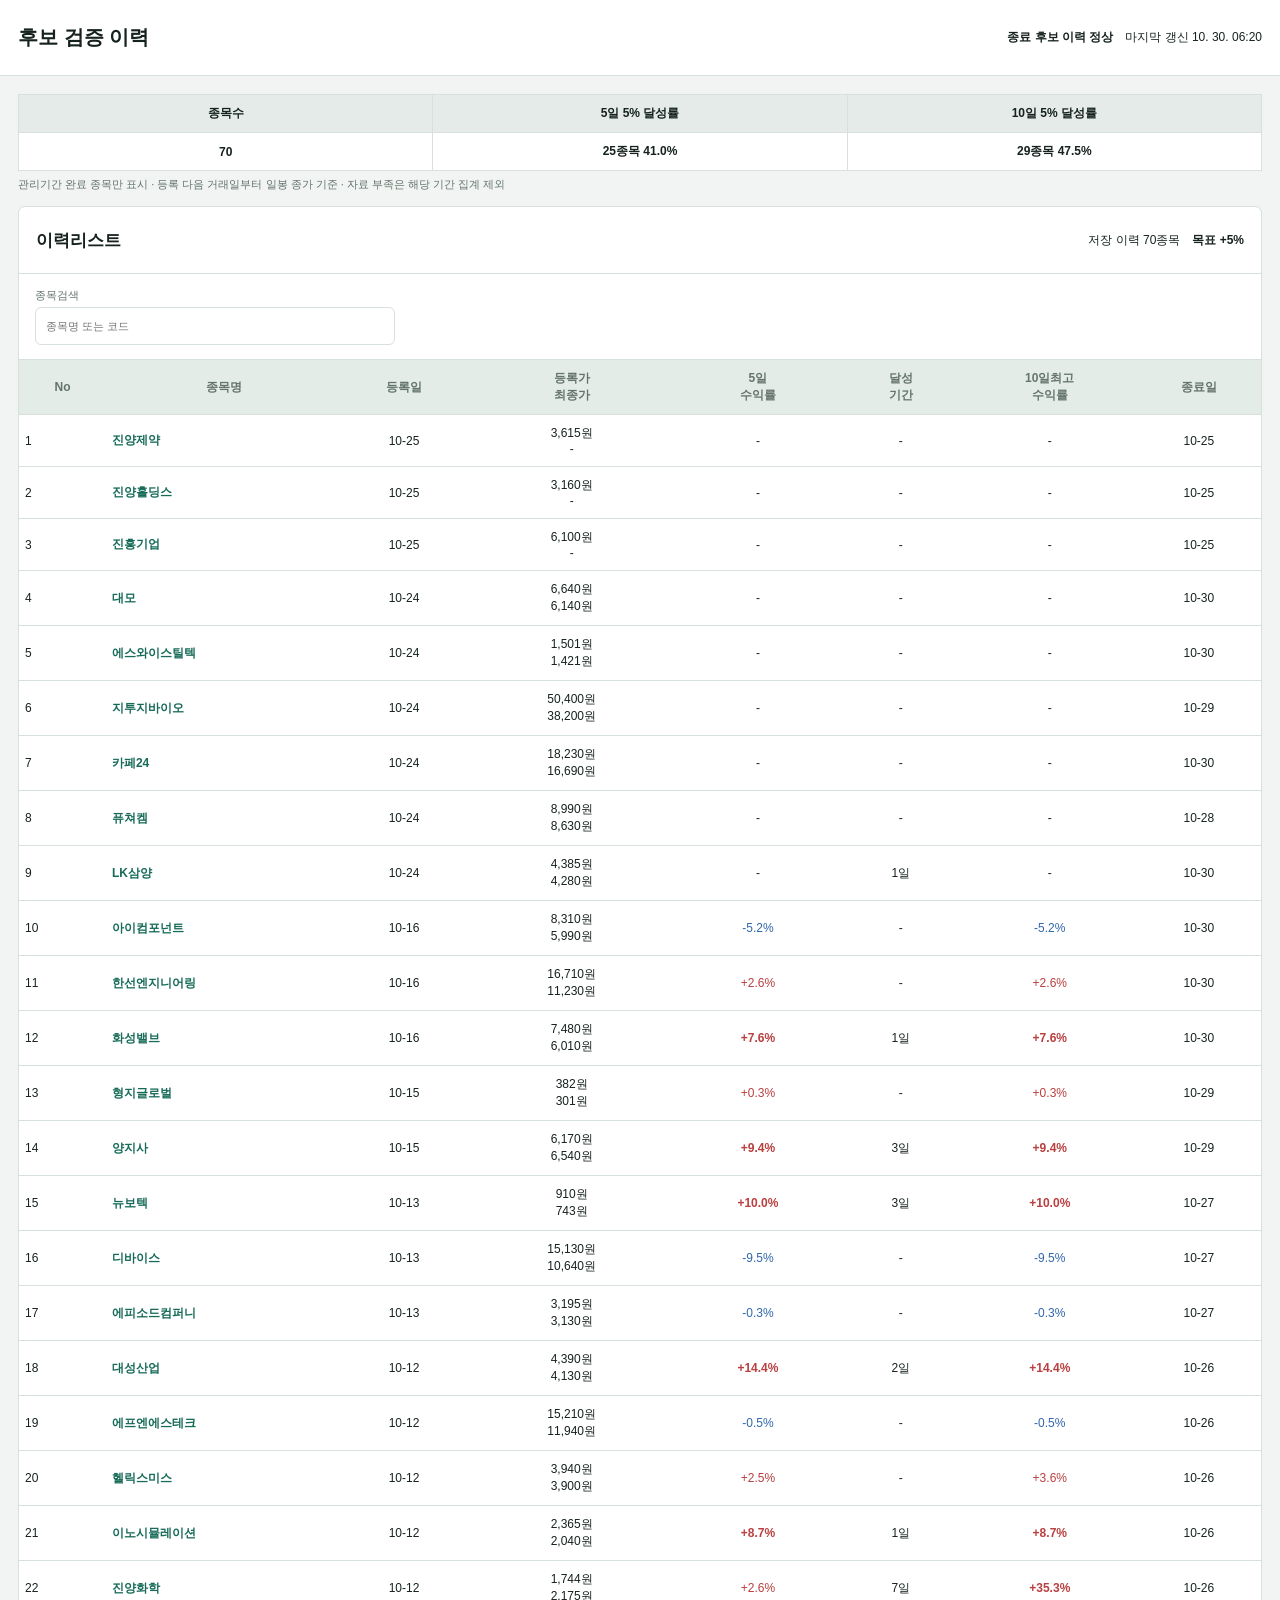
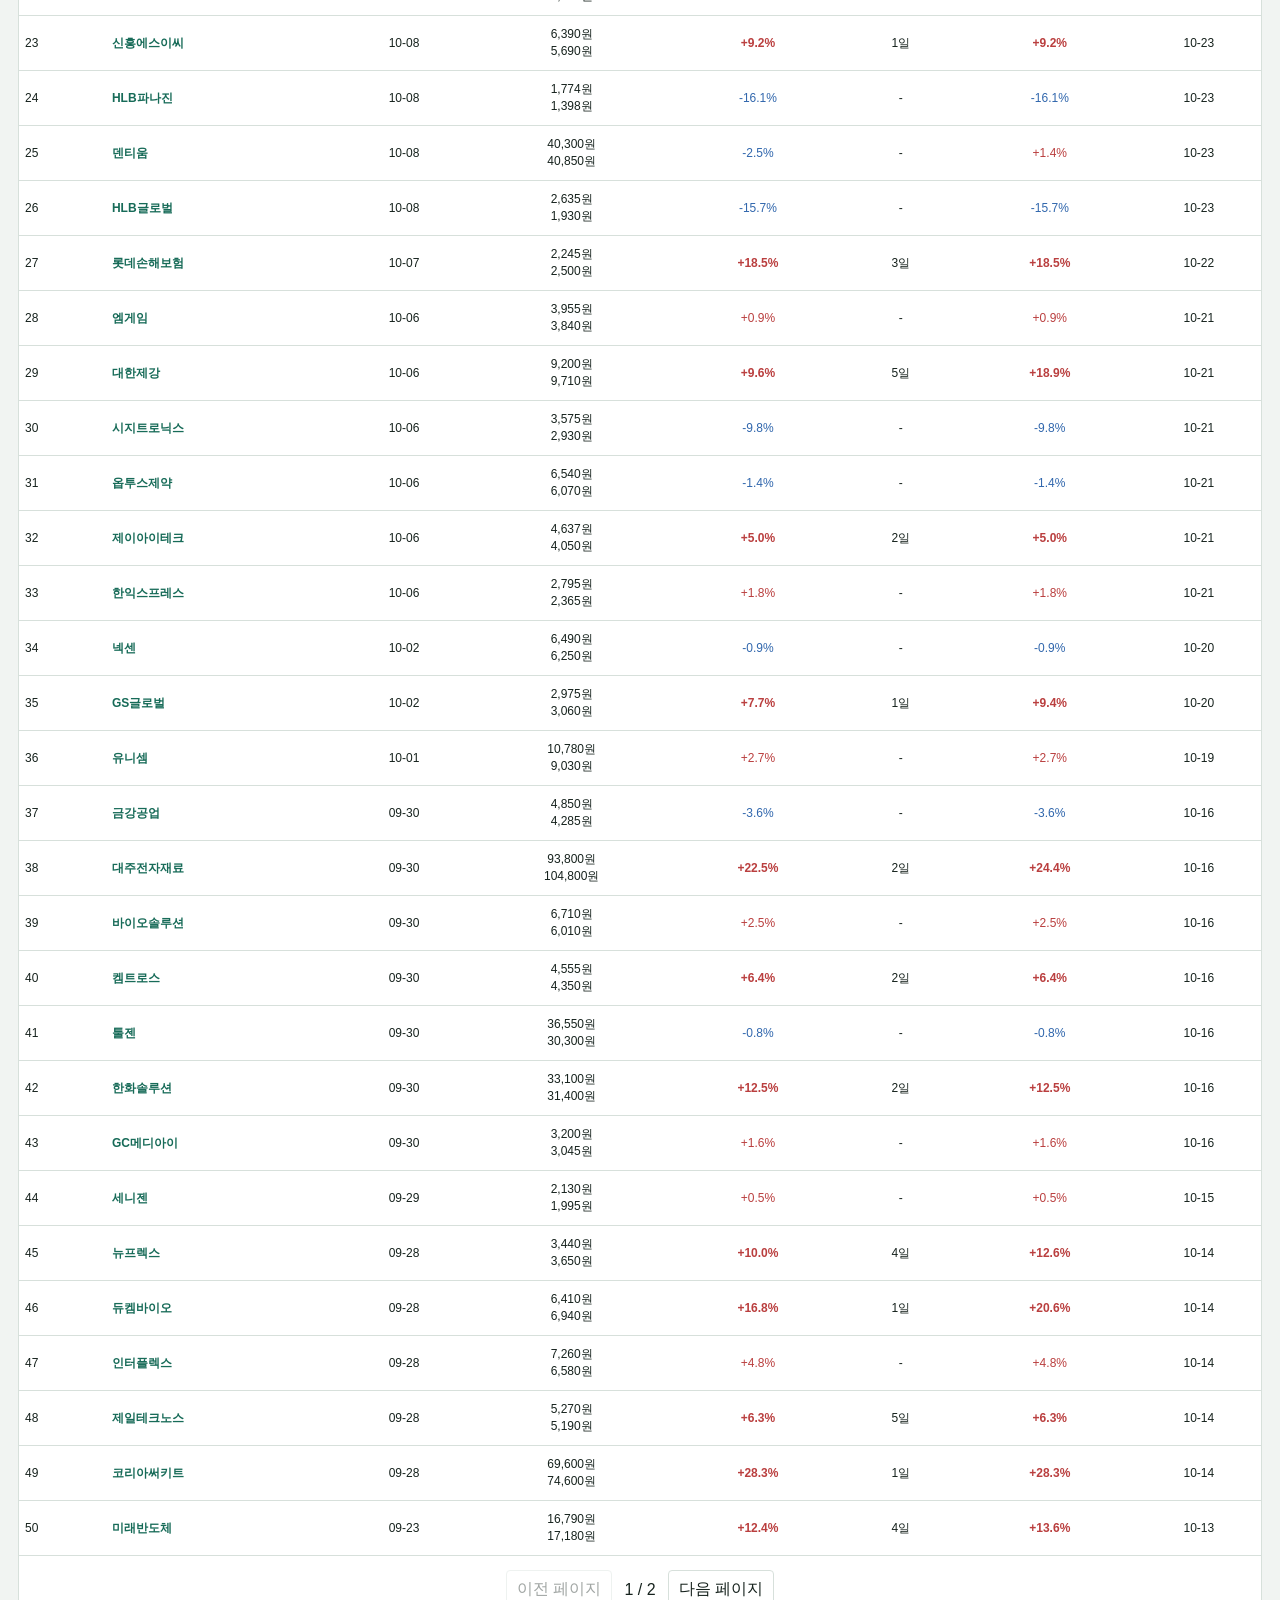
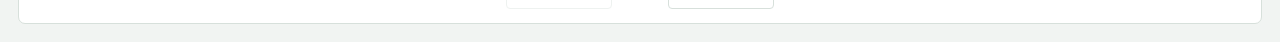
==== commit 4c65b52b: "Include archived AH and first-rise candidates in history search" ====
--- a/history.html
+++ b/history.html
@@ -48,6 +48,6 @@
       </section>
     </main>
 
-    <script src="history.js?v=20261012-1"></script>
+    <script src="history.js?v=20261030-ah-archive"></script>
   </body>
 </html>
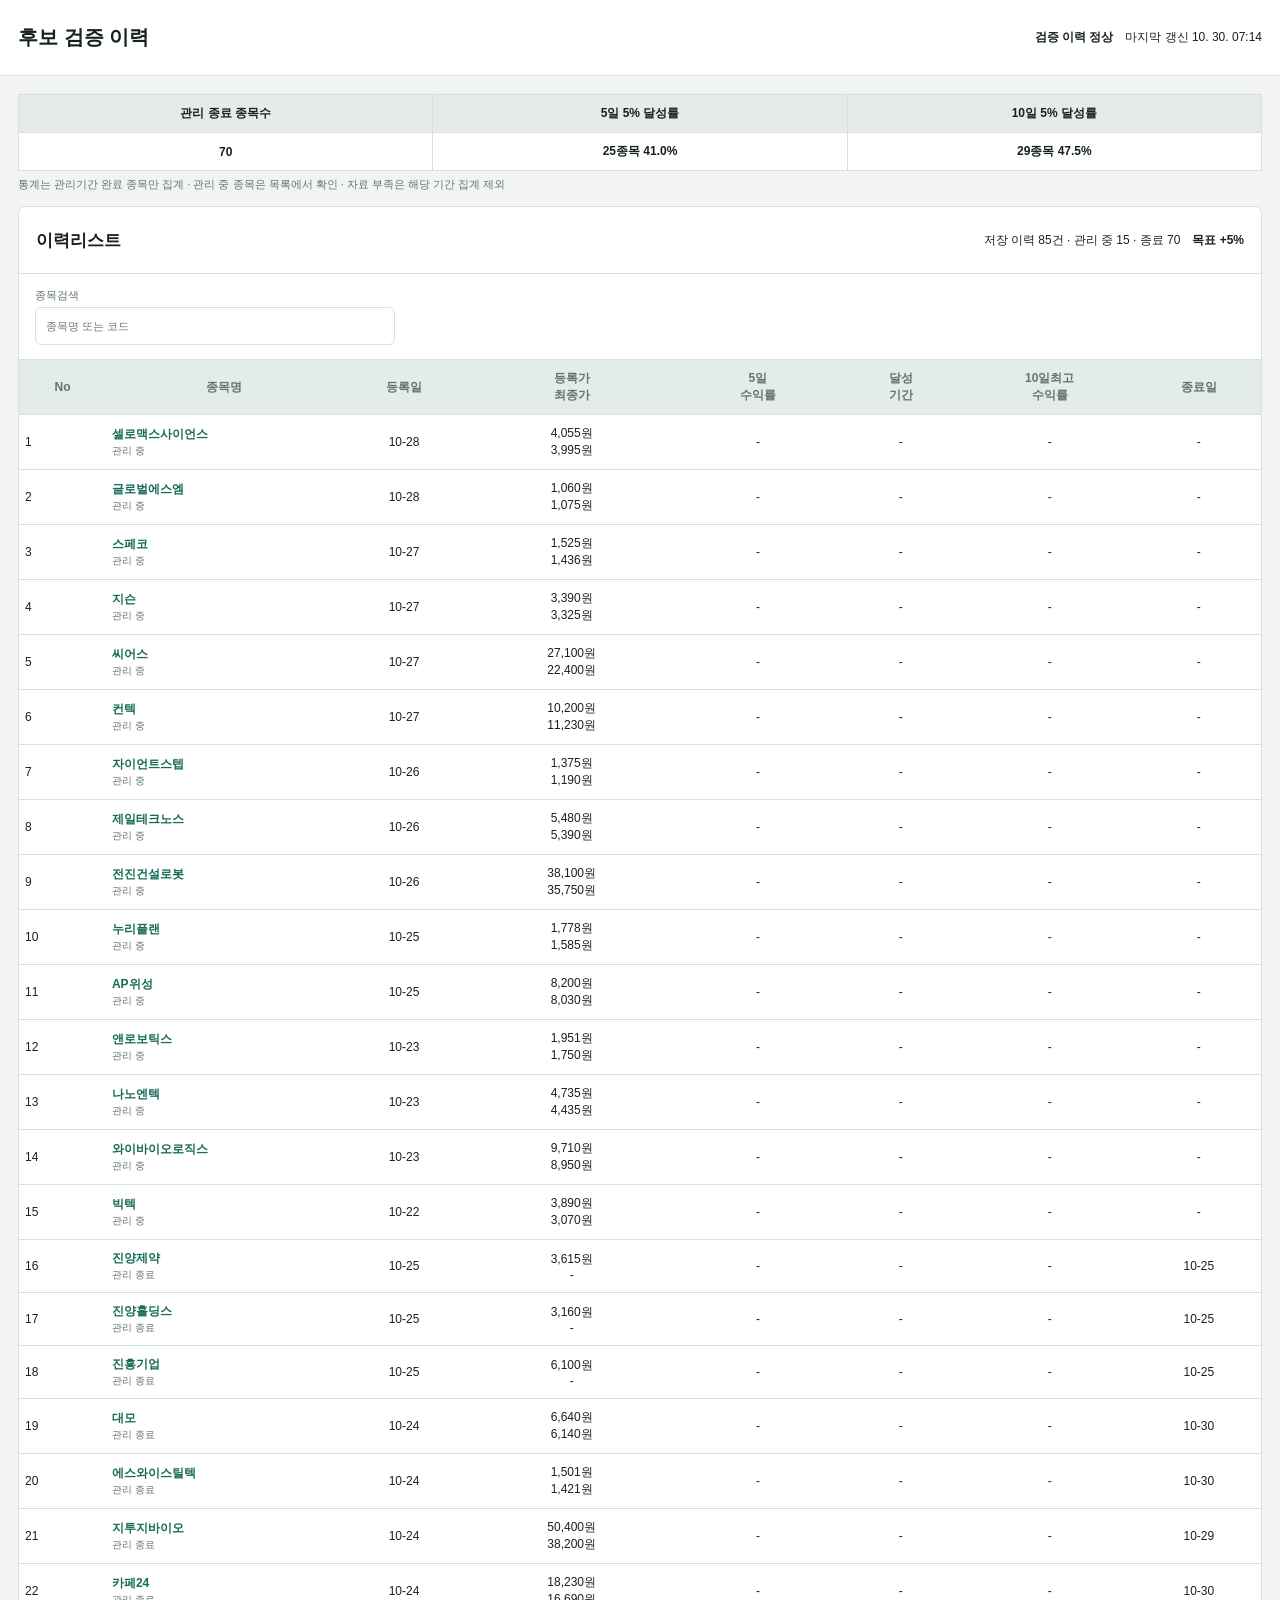
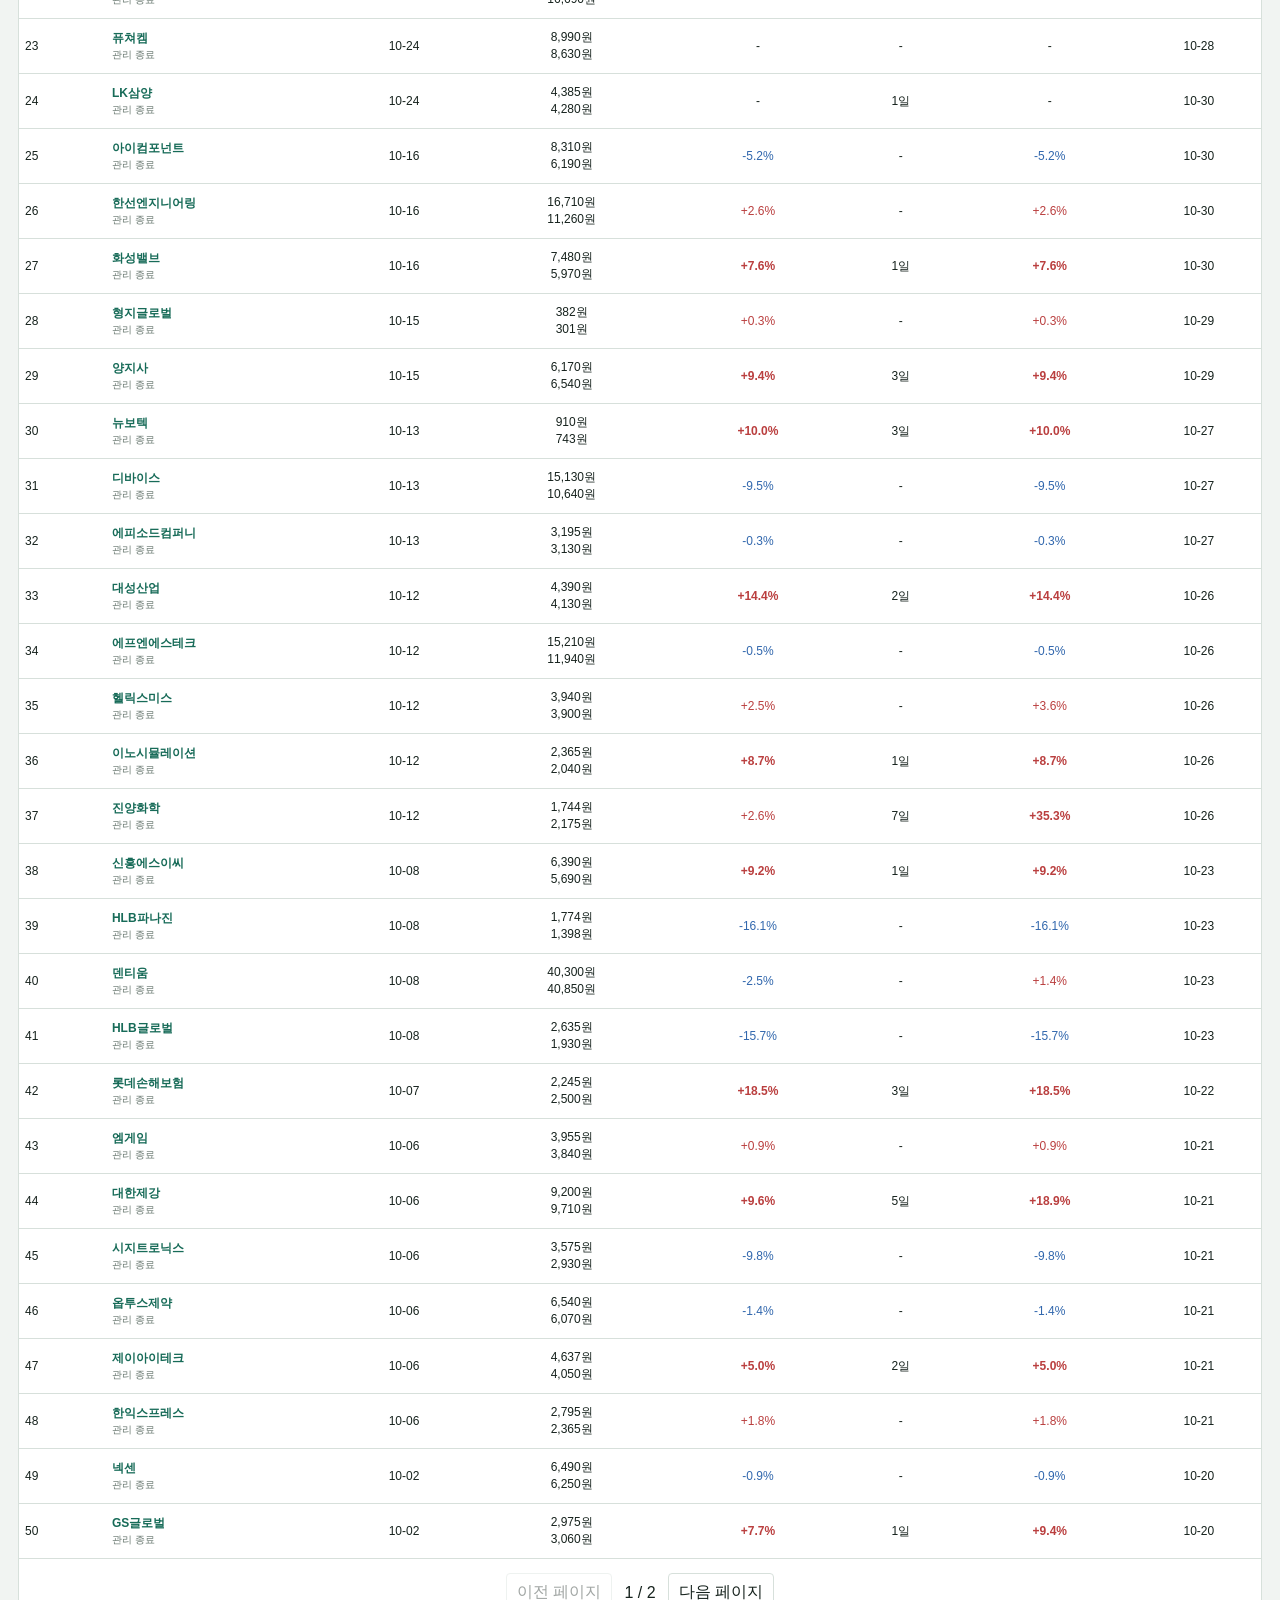
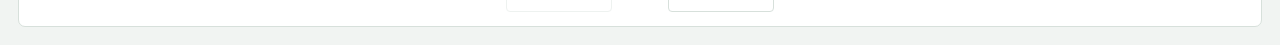
==== commit 1256c58d: "Show active candidates and charts in verification history without mixing completed statistics" ====
--- a/history.html
+++ b/history.html
@@ -5,7 +5,7 @@
     <meta name="viewport" content="width=device-width, initial-scale=1">
     <meta name="theme-color" content="#176b58">
     <title>후보 검증 이력</title>
-    <link rel="stylesheet" href="monitor.css?v=20261030-history-search">
+    <link rel="stylesheet" href="monitor.css?v=20261030-active-history">
   </head>
   <body>
     <header class="topbar">
@@ -22,14 +22,14 @@
     <main class="history-page">
       <section aria-label="종료 후보 요약">
         <table class="history-summary-table">
-          <thead><tr><th>종목수</th><th>5일 5% 달성률</th><th>10일 5% 달성률</th></tr></thead>
+          <thead><tr><th>관리 종료 종목수</th><th>5일 5% 달성률</th><th>10일 5% 달성률</th></tr></thead>
           <tbody><tr><td id="completedCount">-</td><td id="reachedCount">-</td><td id="reachedRate">-</td></tr></tbody>
         </table>
         <p id="evaluationNote" class="history-evaluation-note"></p>
       </section>
 
 
-      <section class="history-panel" aria-label="종료 후보">
+      <section class="history-panel" aria-label="전체 관리 이력">
         <div class="section-heading">
           <div>
             <h2>이력리스트</h2>
@@ -48,6 +48,6 @@
       </section>
     </main>
 
-    <script src="history.js?v=20261030-ah-archive"></script>
+    <script src="history.js?v=20261030-active-history"></script>
   </body>
 </html>
--- a/monitor.css
+++ b/monitor.css
@@ -602,6 +602,7 @@
 .inline-daily { border-top: 1px solid var(--line); margin-top: 8px; }
 .inline-daily > summary, .inline-intraday > summary { width: fit-content; padding: 10px 0; cursor: pointer; font-weight: 600; touch-action: pan-y; }
 .history-stock-button { color: #176b58; background: none; border: 0; padding: 0; font: inherit; font-weight: 700; cursor: pointer; }
+.history-table .history-management-state { display: block; color: var(--muted); font-size: 10px; line-height: 1.5; }
 .history-summary-table { width: 100%; border-collapse: collapse; table-layout: fixed; background: white; font-size: 12px; }
 .history-summary-table th, .history-summary-table td { border: 1px solid var(--line); padding: 10px 6px; text-align: center; }
 .history-summary-table th { background: #e4ebe8; }
